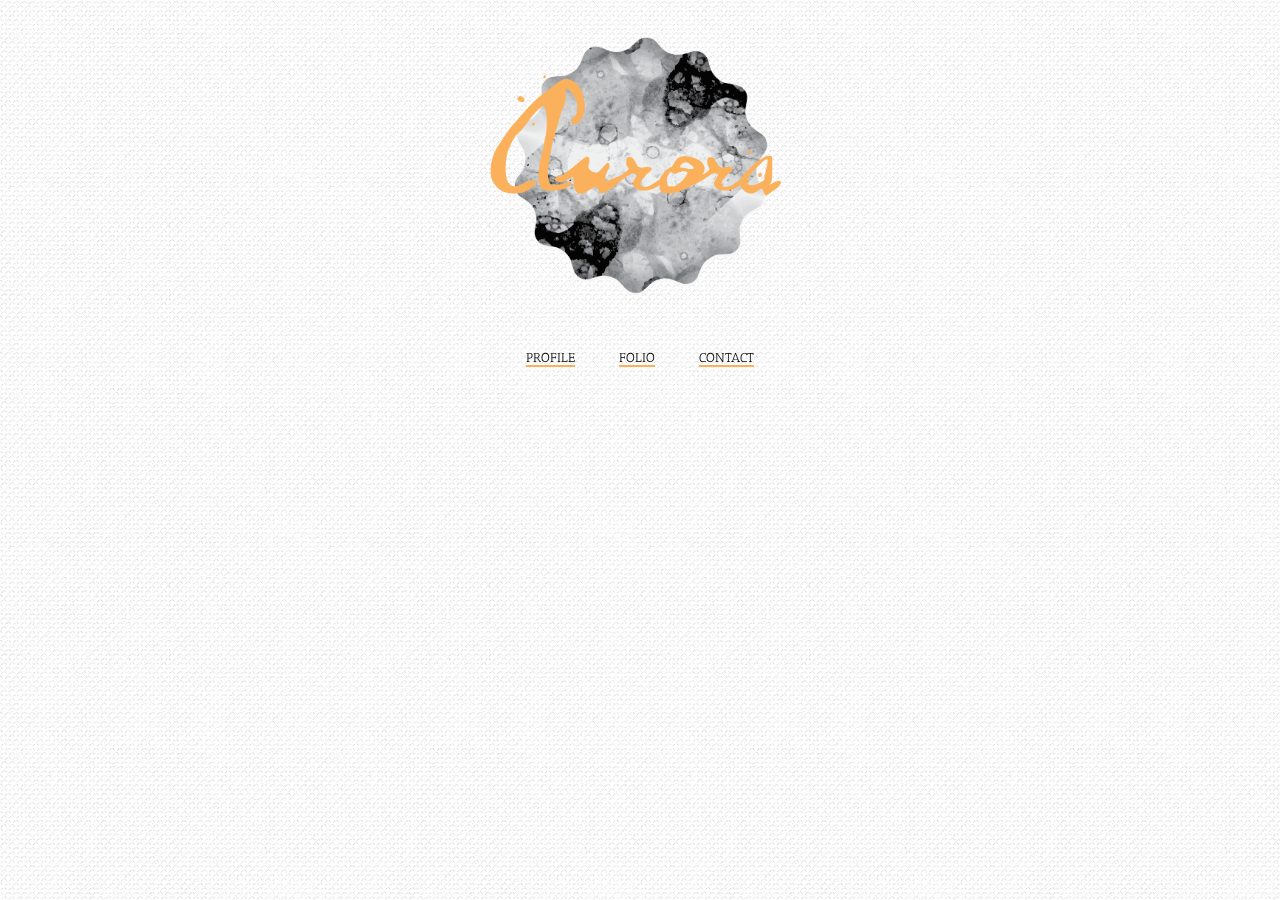
==== new design/Index.html @ e1e775be "link to stylesheet.css" ====
<html>
 <head>
     <meta charset="utf-8">
     <meta name="viewport" content="width=device-width, initial-scale=1.0">
    
     <link rel="shortcut icon" href="favicon.ico" type="image/x-icon">
     <link rel="icon" href="favicon.ico" type="image/x-icon">
     <link href="css/bootstrap.min.css" rel="stylesheet"> 
     <link href="css/bootstrap-responsive.min.css" rel="stylesheet" media="screen">
     <link href='http://fonts.googleapis.com/css?family=Antic+Slab' rel='stylesheet' type='text/css'>
     <link href='http://fonts.googleapis.com/css?family=Nunito:400,300,700' rel='stylesheet' type='text/css'>
     <link type="text/css" rel="stylesheet" href="stylesheet.css"/> 
     <link href="webfonts/ss-social-circle.css" rel="stylesheet"/>
     <title>hybrid designer + developer</title>
</head>
    
    <body>			
	
 <!-- Nav bar --> 
  <div class="navigation-bar row-fluid">
        <div class="navigation"> 
            <div class="row-fluid">  
                <div class ="span12" id="logo"><a href="#one"> <img src="img/new_logo.png"></a></div>
            </div>
            
            <div class="row-fluid">  
                <ul class="navigation-list span12">
                  <li><a href="#two">profile</a></li>
                  <li id="folio"><a href="#three">folio</a></li>
                  <li><a href="#four">contact</a></li>
                </ul>
            </div>    
        </div>
        
        
    </div>


</body>
</html>
---- new design/stylesheet.css ----
html,body{
    margin:0 !important;
    margin-left: 0!important;
    padding:0 !important;
    max-width: 100%;
    text-align:left;
    background-image: url('img/skin_side_up.png');
    background-repeat: repeat;
} 

/*-------Navigation-------*/    
.navigation{
	position: fixed;
    width: 100%;
	z-index: 10;
    margin-left:0 !important;
    text-align:center;
}

.navigation-list{
    margin-top: 30px;    
}
.navigation ul{
    margin-left: 0;
    text-align: center;
}

.navigation li{
    display:inline;
	list-style-type: none;
	margin-right: 20px;
	margin-left: 20px;
    border-bottom: 2px solid #FBB15B;
}

.navigation a{
	font-family: 'Antic Slab', serif;;
	font-weight: 300;
	font-size: 13px;
	color:	black;
    text-transform: uppercase;
    font-stretch:expanded;
    text-decoration: none;
    padding-bottom: 2px;
}

.navigation a:hover{
	color:	#808080;
	text-decoration: none;
}

#logo img{
    width: 24%;
    margin-top: 10px;
}
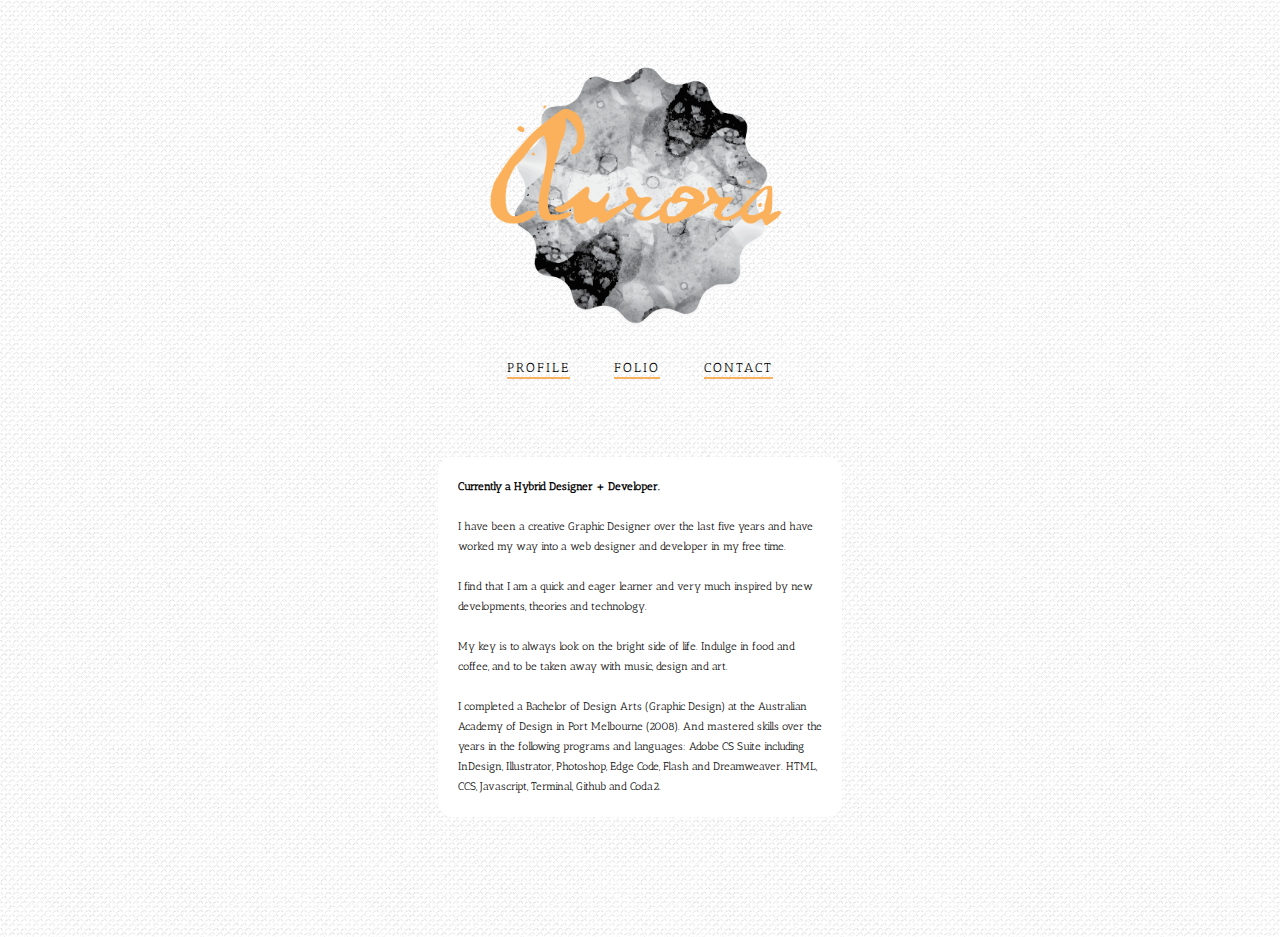
==== commit 1f98988d: "adding in profile section" ====
--- a/new design/Index.html
+++ b/new design/Index.html
@@ -8,19 +8,18 @@
      <link href="css/bootstrap.min.css" rel="stylesheet"> 
      <link href="css/bootstrap-responsive.min.css" rel="stylesheet" media="screen">
      <link href='http://fonts.googleapis.com/css?family=Antic+Slab' rel='stylesheet' type='text/css'>
-     <link href='http://fonts.googleapis.com/css?family=Nunito:400,300,700' rel='stylesheet' type='text/css'>
      <link type="text/css" rel="stylesheet" href="stylesheet.css"/> 
      <link href="webfonts/ss-social-circle.css" rel="stylesheet"/>
      <title>hybrid designer + developer</title>
 </head>
     
-    <body>			
-	
- <!-- Nav bar --> 
-  <div class="navigation-bar row-fluid">
-        <div class="navigation"> 
+<body>			
+<!-- Home/Navigation --> 
+    <div class="navigation-bar row-fluid" id="one">
+        <div class="navigation span12"> 
+            
             <div class="row-fluid">  
-                <div class ="span12" id="logo"><a href="#one"> <img src="img/new_logo.png"></a></div>
+                <div id="logo"><a href="#one"> <img src="img/new_logo.png"></a></div>
             </div>
             
             <div class="row-fluid">  
@@ -29,11 +28,21 @@
                   <li id="folio"><a href="#three">folio</a></li>
                   <li><a href="#four">contact</a></li>
                 </ul>
-            </div>    
+            </div> 
+            
+        </div>        
+    </div>
+        
+<!-- Profile --> 
+    <div class="profile row-fluid" id="two">
+        <div class="content span4 offset4">
+           <strong> Currently a Hybrid Designer + Developer.</strong> <br><br> I have been a creative Graphic Designer over the last five years and have worked my way into a web designer and developer in my free time. <br><br> I find that I am a quick and eager learner and very much inspired by new developments, theories and technology.<br><br>My key is to always look on the bright side of life. Indulge in food and coffee, and to be taken away with music, design and art. <br><br> I completed a Bachelor of Design Arts (Graphic Design) at the Australian Academy of Design in Port Melbourne (2008). And mastered skills over the years in the following programs and languages: Adobe CS Suite including InDesign, Illustrator, Photoshop, Edge Code, Flash and Dreamweaver. HTML, CCS, Javascript, Terminal, Github and Coda2.
         </div>
-        
-        
-    </div>
+    </div>    
+      
+<!-- Folio --> 
+    <div class="profile row-fluid" id="two">
+    </div>        
 
 
 </body>
--- a/new design/stylesheet.css
+++ b/new design/stylesheet.css
@@ -9,48 +9,74 @@
     background-repeat: repeat;
 } 
 
-/*-------Navigation-------*/    
+/*-------Home/Navigation-------*/    
 .navigation{
-	position: fixed;
     width: 100%;
-	z-index: 10;
+    margin-top: 30px;    
     margin-left:0 !important;
     text-align:center;
 }
 
 .navigation-list{
-    margin-top: 30px;    
+    margin-top: 10px;    
 }
-.navigation ul{
+
+.navigation-list ul{
     margin-left: 0;
     text-align: center;
 }
 
-.navigation li{
+.navigation-list li{
     display:inline;
 	list-style-type: none;
 	margin-right: 20px;
 	margin-left: 20px;
-    border-bottom: 2px solid #FBB15B;
 }
 
-.navigation a{
-	font-family: 'Antic Slab', serif;;
-	font-weight: 300;
+.navigation-list a{
+	font-family: 'Antic Slab', serif;
 	font-size: 13px;
 	color:	black;
     text-transform: uppercase;
-    font-stretch:expanded;
+    letter-spacing: 2px;
     text-decoration: none;
     padding-bottom: 2px;
+    border-bottom: 2px solid #FBB15B;
+    text-align: center;
+    -webkit-transition: all .7s ease;
+    -moz-transition: all .7s ease;
+    -o-transition: all .7s ease;
+    -ms-transition: all .7s ease;
+    transition: all .7s ease;
 }
 
-.navigation a:hover{
+.navigation-list a:hover{
 	color:	#808080;
 	text-decoration: none;
+    border-bottom: 2px solid black;
 }
 
 #logo img{
     width: 24%;
     margin-top: 10px;
-}+}
+
+
+
+/*-------Profile-------*/  
+
+.profile{
+    margin-top: 60px;
+    margin-bottom: 60px;
+}
+
+.content{
+    background-color: white;
+    font-family: 'Antic Slab', serif;
+    font-size: 11px;
+	color:	black;
+    padding: 20px;
+    -webkit-border-radius: 15px;
+    -moz-border-radius: 15px;
+    border-radius: 15px;
+}
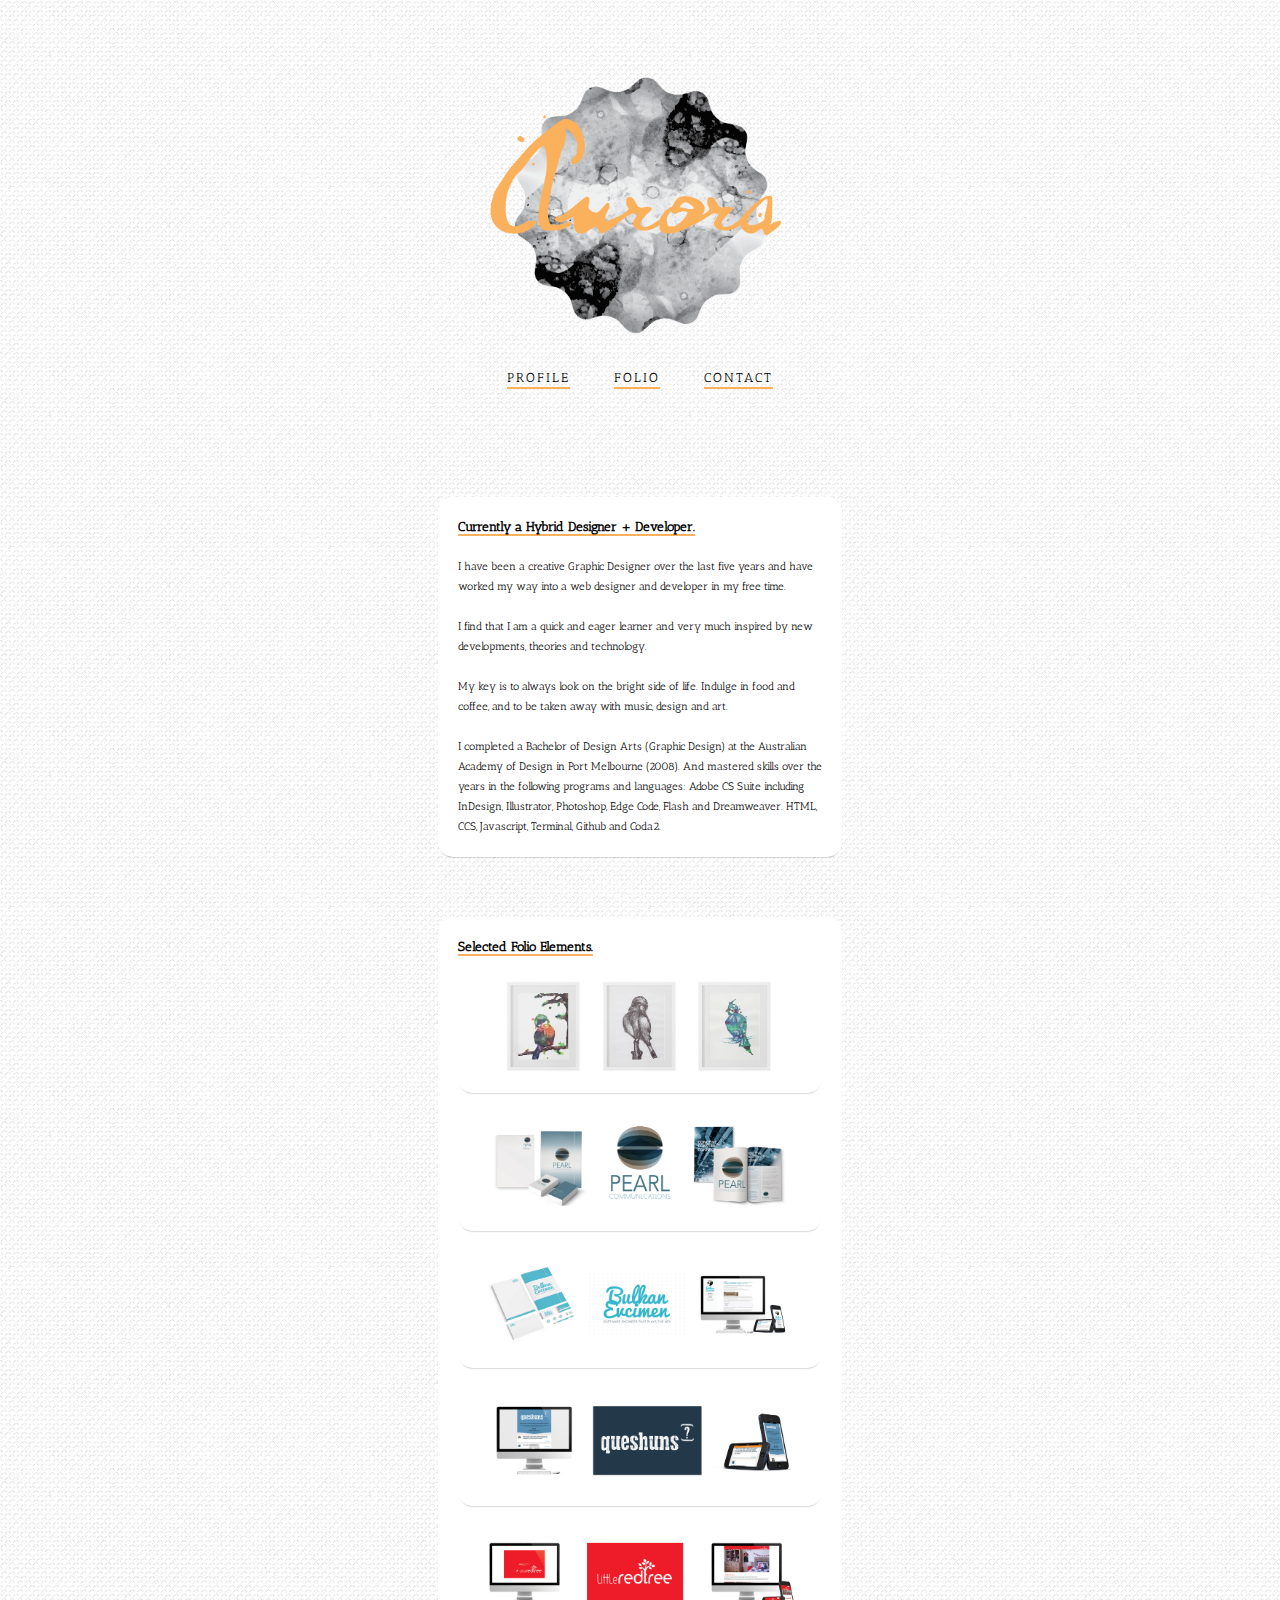
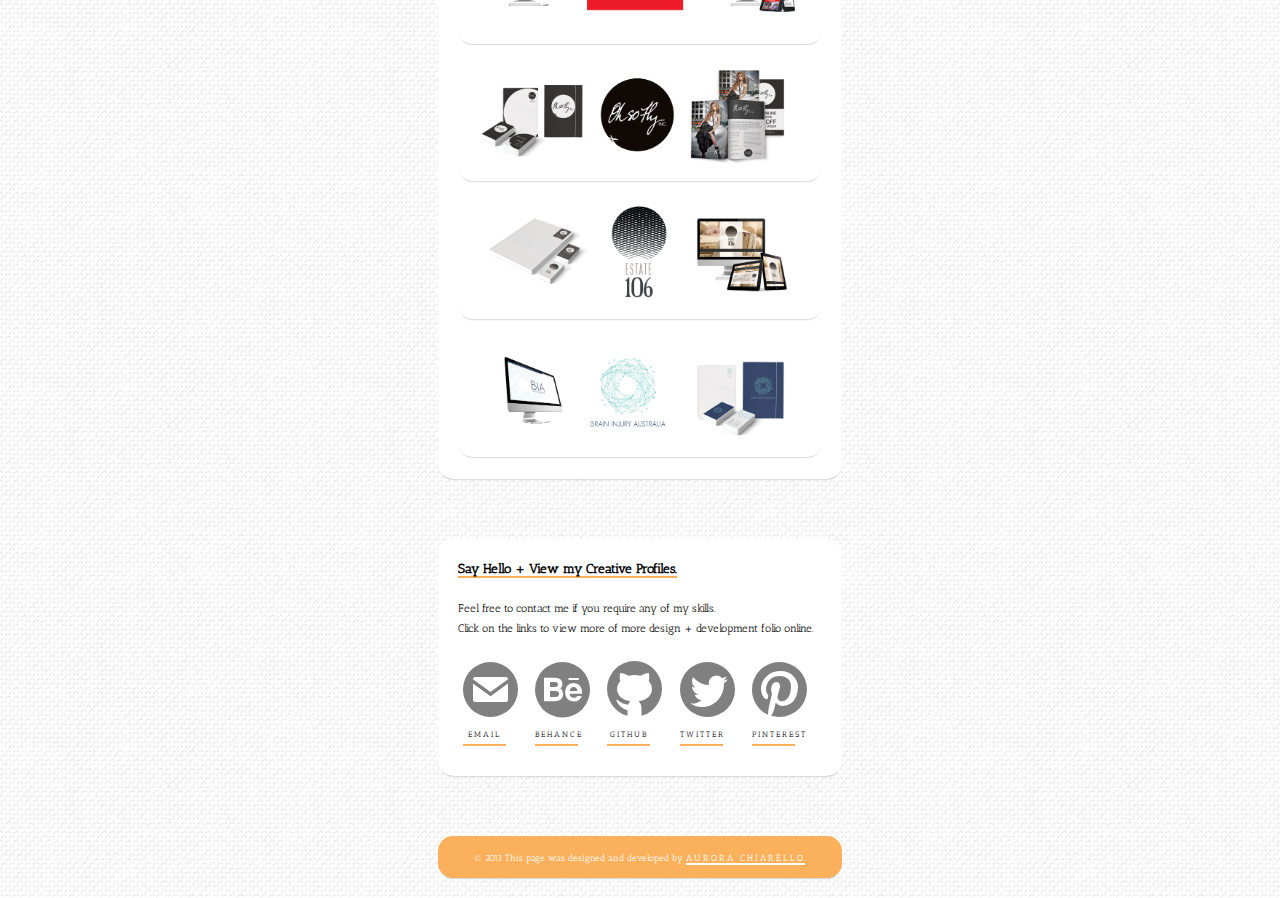
==== commit 4bea4fab: "added pages to website" ====
--- a/new design/Index.html
+++ b/new design/Index.html
@@ -32,18 +32,217 @@
             
         </div>        
     </div>
-        
+      
+    <div class="scroll row-fluid">
+        <div class="span1 offset8">
+            <a class="scrollup" href="#">Scroll</a>
+        </div>    
+    </div> 
+    
+    
 <!-- Profile --> 
     <div class="profile row-fluid" id="two">
         <div class="content span4 offset4">
-           <strong> Currently a Hybrid Designer + Developer.</strong> <br><br> I have been a creative Graphic Designer over the last five years and have worked my way into a web designer and developer in my free time. <br><br> I find that I am a quick and eager learner and very much inspired by new developments, theories and technology.<br><br>My key is to always look on the bright side of life. Indulge in food and coffee, and to be taken away with music, design and art. <br><br> I completed a Bachelor of Design Arts (Graphic Design) at the Australian Academy of Design in Port Melbourne (2008). And mastered skills over the years in the following programs and languages: Adobe CS Suite including InDesign, Illustrator, Photoshop, Edge Code, Flash and Dreamweaver. HTML, CCS, Javascript, Terminal, Github and Coda2.
+           <span id="underline"><strong> Currently a Hybrid Designer + Developer.</strong></span> <br><br> I have been a creative Graphic Designer over the last five years and have worked my way into a web designer and developer in my free time. <br><br> I find that I am a quick and eager learner and very much inspired by new developments, theories and technology.<br><br>My key is to always look on the bright side of life. Indulge in food and coffee, and to be taken away with music, design and art. <br><br> I completed a Bachelor of Design Arts (Graphic Design) at the Australian Academy of Design in Port Melbourne (2008). And mastered skills over the years in the following programs and languages: Adobe CS Suite including InDesign, Illustrator, Photoshop, Edge Code, Flash and Dreamweaver. HTML, CCS, Javascript, Terminal, Github and Coda2.
         </div>
     </div>    
       
+    
 <!-- Folio --> 
-    <div class="profile row-fluid" id="two">
-    </div>        
-
+    <div class="folio row-fluid" id="three">
+        <div class="image-list span4 offset4">
+            <span id="underline"><strong> Selected Folio Elements.</strong></span><br> 
+            <div class="image">
+                <img src="img/slide-01.jpg">
+            </div>
+            <div class="image">
+                <img src="img/slide-02.jpg">
+            </div>
+            <div class="image">
+                <img src="img/slide-03.jpg">
+            </div>
+            <div class="image">
+                <img src="img/slide-04.jpg">
+            </div>
+            <div class="image">
+                <img src="img/slide-05.jpg">
+            </div>
+            <div class="image">
+                <img src="img/slide-06.jpg">
+            </div>
+            <div class="image">
+                <img src="img/slide-07.jpg">
+            </div>
+            <div class="image">
+                <img src="img/slide-08.jpg">
+            </div>             
+        </div>
+    </div>   
+    
+    
+    
+<!-- Contact -->     
+    <div class="contact row-fluid" id="four">
+        <div class="contact-buttons span4 offset4">
+            <span id="underline"><strong>Say Hello + View my Creative Profiles.</strong></span><br><br>
+            Feel free to contact me if you require any of my skills. <br>
+            Click on the links to view more of more design + development folio online.
+            <ul>
+                <li class="span2">
+                    <a href="mailto:chiarello.aj@gmail.com"> <i class="ss-icon"> &#x2709;</i>
+                     <p>Email</p> </a>
+                </li>    
+        
+                <li class="span2">
+                    <a href="http://www.behance.net/aurorachiarello"> <i class="ss-icon"> &#xF661;</i>
+                     <p>Behance</p> </a>         
+                </li>    
+        
+                <li class="span2">
+                    <a href="https://github.com/aurorachiarello"> <i class="ss-icon"> &#xF671;</i>
+                     <p>GitHub</p> </a>         
+                </li>
+    
+                <li class="span2">
+                    <a href="https://twitter.com/ChiarelloAurora"> <i class="ss-icon">  &#xF611;</i>
+                     <p>Twitter</p> </a>          
+                </li>   
+                
+                <li class="span2">
+                    <a href="http://pinterest.com/aurora87/"> <i class="ss-icon"> &#xF650;</i>
+                     <p>Pinterest</p> </a>
+                </li>    
+            </ul>
+        </div>	
+    </div>    
+
+    
+    
+<!-- Footer -->     
+    <div class="footer row-fluid">
+        <div class="footer-content span4 offset4">
+            <p id="footer">© 2013 This page was designed and developed by <a href="http://www.aurorachiarello.com/"> aurora chiarello</a>.</p>
+        </div> 
+    </div>   
+    
+    
+    
+<!-- Javascript --> 
+    <script src="assets/js/jquery.js"></script> 
+    <script src="assets/js/bootstrap.min.js"></script>
+	<script>
+
+	$(document).ready(function() {
+
+	
+		function filterPath(string) {
+			return string
+			.replace(/^\//,'')
+			.replace(/(index|default).[a-zA-Z]{3,4}$/,'')
+			.replace(/\/$/,'');
+		}
+	
+		var locationPath = filterPath(location.pathname);
+
+		var scrollElem = $('html');
+		if($.browser.safari || $.browser.chrome) {
+			scrollElem = $("body");
+		} 	
+		
+		
+
+		// Any links with hash tags in them (can't do ^= because of fully qualified URL potential)
+		$('.navigation').find('a[href*=#]').each(function() {
+			// Ensure it's a same-page link
+			var thisPath = filterPath(this.pathname) || locationPath;
+			if (  locationPath == thisPath
+				&& (location.hostname == this.hostname || !this.hostname)
+				&& this.hash.replace(/#/,'') ) {
+	
+					// Ensure target exists
+					var $target = $(this.hash), target = this.hash;
+					if (target) {
+	
+						// Find location of target
+						var targetOffset = $target.offset().top;
+						$(this).on("click", function(event) {
+
+
+							// Prevent jump-down
+							event.preventDefault();
+	
+							// Animate to target
+							$(scrollElem).animate({scrollTop: targetOffset}, 500, function() {
+	
+	
+								// Set hash in URL after animation successful
+								location.hash = target;
+	
+							});
+						});
+					}
+			}
+	
+		});
+
+		// Use the first element that is "scrollable"  (cross-browser fix?)
+		function scrollableElement(els) {
+			for (var i = 0, argLength = arguments.length; i <argLength; i++) {
+				var el = arguments[i];
+			        scrollElement = $(el);
+				if (scrollElement.scrollTop()> 0) {
+					return el;
+				} else {
+					scrollElement.scrollTop(1);
+					var isScrollable = scrollElement.scrollTop()> 0;
+					scrollElement.scrollTop(0);
+					if (isScrollable) {
+						return el;
+					}
+				}
+			}
+			return [];
+		}
+	
+	});
+	</script>
+	
+    <script>
+    // scroll-to-top button show and hide
+jQuery(document).ready(function(){
+    jQuery(window).scroll(function(){
+        if (jQuery(this).scrollTop() > 100) {
+            jQuery('.scrollup').fadeIn();
+        } else {
+            jQuery('.scrollup').fadeOut();
+    }
+});
+    
+// scroll-to-top animate
+jQuery('.scrollup').click(function(){
+    jQuery("html, body").animate({ scrollTop: 0 }, 600);
+        return false;
+    });
+});
+   </script> 
+    
+    
+    
+	<script type="text/javascript">
+ 
+	  var _gaq = _gaq || [];
+	  _gaq.push(['_setAccount', 'UA-38777381-1']);
+	  _gaq.push(['_trackPageview']);
+	 
+	  (function() {
+	    var ga = document.createElement('script'); ga.type = 'text/javascript'; ga.async = true;
+	    ga.src = ('https:' == document.location.protocol ? 'https://ssl' : 'http://www') + '.google-analytics.com/ga.js';
+	    var s = document.getElementsByTagName('script')[0]; s.parentNode.insertBefore(ga, s);
+	  })();
+	 
+	</script>  
+    
+    
 
 </body>
 </html>    
--- a/new design/stylesheet.css
+++ b/new design/stylesheet.css
@@ -12,7 +12,7 @@
 /*-------Home/Navigation-------*/    
 .navigation{
     width: 100%;
-    margin-top: 30px;    
+    margin-top: 40px;    
     margin-left:0 !important;
     text-align:center;
 }
@@ -79,4 +79,175 @@
     -webkit-border-radius: 15px;
     -moz-border-radius: 15px;
     border-radius: 15px;
-}
+    -webkit-box-shadow: 0 2px 2px -2px #808080;
+    -moz-box-shadow: 0 2px 2px -2px #808080;
+    box-shadow: 0 2px 2px -2px #808080;
+}
+
+#underline{
+    font-size: 13px;
+    border-bottom: 2px solid #FBB15B;
+}
+
+
+
+/*-------Folio-------*/  
+
+.image-list{
+    font-family: 'Antic Slab', serif;
+	color:	black;
+    padding: 20px;
+    -webkit-border-radius: 15px;
+    -moz-border-radius: 15px;
+    border-radius: 15px;
+    -webkit-box-shadow: 0 2px 2px -2px #808080;
+    -moz-box-shadow: 0 2px 2px -2px #808080;
+    box-shadow: 0 2px 2px -2px #808080;
+    background-color: white;
+}
+
+.image img{
+    -webkit-border-radius: 15px;
+    -moz-border-radius: 15px;
+    border-radius: 15px;
+    -webkit-box-shadow: 0 2px 2px -2px #808080;
+    -moz-box-shadow: 0 2px 2px -2px #808080;
+    box-shadow: 0 2px 2px -2px #808080; 
+    margin-top:2px;
+    margin-bottom: 2px;
+}
+
+
+
+/*-------Folio-------*/  
+
+.contact{
+    margin-top: 60px;
+    margin-bottom: 60px;
+}
+
+.contact-buttons{
+    font-family: 'Antic Slab', serif;
+    font-size: 11px;
+	color:	black;
+    display: inline;
+    background-color: white;
+    padding: 20px;
+    -webkit-border-radius: 15px;
+    -moz-border-radius: 15px;
+    border-radius: 15px;
+    -webkit-box-shadow: 0 2px 2px -2px #808080;
+    -moz-box-shadow: 0 2px 2px -2px #808080;
+    box-shadow: 0 2px 2px -2px #808080;
+    text-align:left;
+}	
+
+.contact-buttons ul{
+	text-align: center;
+	list-style-type: none;
+    margin-left: 0 !important;
+    margin-bottom: 0px !important;
+    padding-top: 20px;
+}
+
+.contact-buttons ul li{
+    display: inline;
+    padding-left: 5px;
+    padding-right: 5px;
+    padding-top: 10px;
+    text-align:center;
+    margin-right: 10px;
+}
+
+.contact-buttons ul li a p{
+    border-bottom: 2px solid black;
+    font-family: 'Antic Slab', serif;
+    font-size: 8px;
+	color:	black;
+    text-transform: uppercase;
+    letter-spacing: 2px;
+    border-bottom: 2px solid #FBB15B;
+    -webkit-transition: all .7s ease;
+    -moz-transition: all .7s ease;
+    -o-transition: all .7s ease;
+    -ms-transition: all .7s ease;
+    transition: all .7s ease;
+}
+
+.contact-buttons ul li a p:hover{
+    border-bottom: 2px solid black;
+}
+
+.contact-buttons ul li a:hover{
+    text-decoration:none;
+}
+
+i.ss-icon{
+	color: #808080;
+	font-size: 55px;
+	text-align: center;
+    line-height: 55px;
+    -webkit-transition: all .7s ease;
+    -moz-transition: all .7s ease;
+    -o-transition: all .7s ease;
+    -ms-transition: all .7s ease;
+    transition: all .7s ease;
+}
+
+.ss-icon:hover{
+    text-decoration: none !important;
+    color: black;
+}
+
+
+
+/*-------Footer-------*/  
+
+.footer-content{
+    background-color: #FBB15B;
+    font-family: 'Antic Slab', serif;
+    font-size: 9px;
+	color:	white;
+    text-align:center;
+    -webkit-border-radius: 15px;
+    -moz-border-radius: 15px;
+    border-radius: 15px;
+    -webkit-box-shadow: 0 2px 2px -2px #808080;
+    -moz-box-shadow: 0 2px 2px -2px #808080;
+    box-shadow: 0 2px 2px -2px #808080;
+    margin-bottom: 20px;
+}
+
+#footer{
+    padding-top: 12px;
+}
+
+#footer a{
+	color:	white;
+    text-transform: uppercase;
+    letter-spacing: 2px;
+    border-bottom: 2px solid white;
+    -webkit-transition: all .7s ease;
+    -moz-transition: all .7s ease;
+    -o-transition: all .7s ease;
+    -ms-transition: all .7s ease;
+    transition: all .7s ease;    
+}
+
+#footer a:hover{
+    text-decoration: none;
+    color: black;
+    border-bottom: 2px solid black;    
+}    
+
+.scrollup {
+    background: url("img/scroll.png") no-repeat scroll 0 0 transparent;
+    bottom: 20px;
+    display: none;
+    height: 40px;
+    position: fixed;
+    right: 20px;
+    text-indent: -9999px;
+    width: 40px;
+    z-index: 100;
+}
--- a/new design/webfonts/ss-social-circle.css
+++ b/new design/webfonts/ss-social-circle.css
@@ -0,0 +1,53 @@
+@charset "UTF-8";
+
+/*
+* Symbolset
+* www.symbolset.com
+* Copyright © 2013 Oak Studios LLC
+*
+* Upload this file to your web server
+* and place this within your <head> tags.
+* <link href="webfonts/ss-social-circle.css" rel="stylesheet" />
+*/
+
+@font-face {
+  font-family: "SSSocialCircle";
+  src: url('ss-social-circle.eot');
+  src: url('ss-social-circle.eot?#iefix') format('embedded-opentype'),
+       url('ss-social-circle.woff') format('woff'),
+       url('ss-social-circle.ttf')  format('truetype'),
+       url('ss-social-circle.svg#SSSocialCircle') format('svg');
+  font-weight: normal;
+  font-style: normal;
+}
+
+/* This triggers a redraw in IE to Fix IE8's :before content rendering. */
+html:hover [class^="ss-"]{-ms-zoom: 1;}
+
+.ss-icon, .ss-icon.ss-social-circle,
+[class^="ss-"]:before, [class*=" ss-"]:before,
+[class^="ss-"].ss-social-circle:before, [class*=" ss-"].ss-social-circle:before,
+[class^="ss-"].right:after, [class*=" ss-"].right:after,
+[class^="ss-"].ss-social-circle.right:after, [class*=" ss-"].ss-social-circle.right:after {
+  font-family: "SSSocialCircle";
+  font-style: normal;
+  font-weight: normal;
+  text-decoration: none;
+  text-rendering: optimizeLegibility;
+  white-space: nowrap;
+  /*-webkit-font-feature-settings: "liga"; Currently broken in Chrome >= v22. Falls back to text-rendering. Safari is unaffected. */
+  -moz-font-feature-settings: "liga=1";
+  -moz-font-feature-settings: "liga";
+  -ms-font-feature-settings: "liga" 1;
+  -o-font-feature-settings: "liga";
+  font-feature-settings: "liga";
+  -webkit-font-smoothing: antialiased;
+}
+
+[class^="ss-"].right:before,
+[class*=" ss-"].right:before{display:none;content:'';}
+
+.ss-facebook:before,.ss-facebook.right:after{content:''}.ss-twitter:before,.ss-twitter.right:after{content:''}.ss-linkedin:before,.ss-linkedin.right:after{content:''}.ss-googleplus:before,.ss-googleplus.right:after{content:''}.ss-appdotnet:before,.ss-appdotnet.right:after{content:''}.ss-zerply:before,.ss-zerply.right:after{content:''}.ss-reddit:before,.ss-reddit.right:after{content:''}.ss-steam:before,.ss-steam.right:after{content:''}.ss-tumblr:before,.ss-tumblr.right:after{content:''}.ss-wordpress:before,.ss-wordpress.right:after{content:''}.ss-blogger:before,.ss-blogger.right:after{content:''}.ss-posterous:before,.ss-posterous.right:after{content:''}.ss-quora:before,.ss-quora.right:after{content:''}.ss-youtube:before,.ss-youtube.right:after{content:''}.ss-vimeo:before,.ss-vimeo.right:after{content:''}.ss-vine:before,.ss-vine.right:after{content:''}.ss-letterboxd:before,.ss-letterboxd.right:after{content:''}.ss-flickr:before,.ss-flickr.right:after{content:''}.ss-instagram:before,.ss-instagram.right:after{content:''}.ss-500px:before,.ss-500px.right:after{content:''}.ss-etsy:before,.ss-etsy.right:after{content:''}.ss-pinterest:before,.ss-pinterest.right:after{content:''}.ss-svpply:before,.ss-svpply.right:after{content:''}.ss-readmill:before,.ss-readmill.right:after{content:''}.ss-dropbox:before,.ss-dropbox.right:after{content:''}.ss-pinboard:before,.ss-pinboard.right:after{content:''}.ss-delicious:before,.ss-delicious.right:after{content:''}.ss-dribbble:before,.ss-dribbble.right:after{content:''}.ss-behance:before,.ss-behance.right:after{content:''}.ss-github:before,.ss-github.right:after{content:''}.ss-octocat:before,.ss-octocat.right:after{content:''}.ss-stackoverflow:before,.ss-stackoverflow.right:after{content:''}.ss-paypal:before,.ss-paypal.right:after{content:''}.ss-kickstarter:before,.ss-kickstarter.right:after{content:''}.ss-foursquare:before,.ss-foursquare.right:after{content:''}.ss-yelp:before,.ss-yelp.right:after{content:''}.ss-skype:before,.ss-skype.right:after{content:''}.ss-rdio:before,.ss-rdio.right:after{content:''}.ss-spotify:before,.ss-spotify.right:after{content:''}.ss-lastfm:before,.ss-lastfm.right:after{content:''}.ss-soundcloud:before,.ss-soundcloud.right:after{content:''}.ss-link:before,.ss-link.right:after{content:'🔗'}.ss-phone:before,.ss-phone.right:after{content:'📞'}.ss-mail:before,.ss-mail.right:after{content:'✉'}.ss-like:before,.ss-like.right:after{content:'👍'}.ss-rss:before,.ss-rss.right:after{content:''}.ss-share:before,.ss-share.right:after{content:''}.ss-apple:before,.ss-apple.right:after{content:''}.ss-microsoft:before,.ss-microsoft.right:after{content:''}.ss-windows:before,.ss-windows.right:after{content:''}.ss-android:before,.ss-android.right:after{content:''}.ss-blackberry:before,.ss-blackberry.right:after{content:''}
+
+/* Legacy */
+.ss-fivehundredpx:before,.ss-fivehundredpx.right:after{content:''}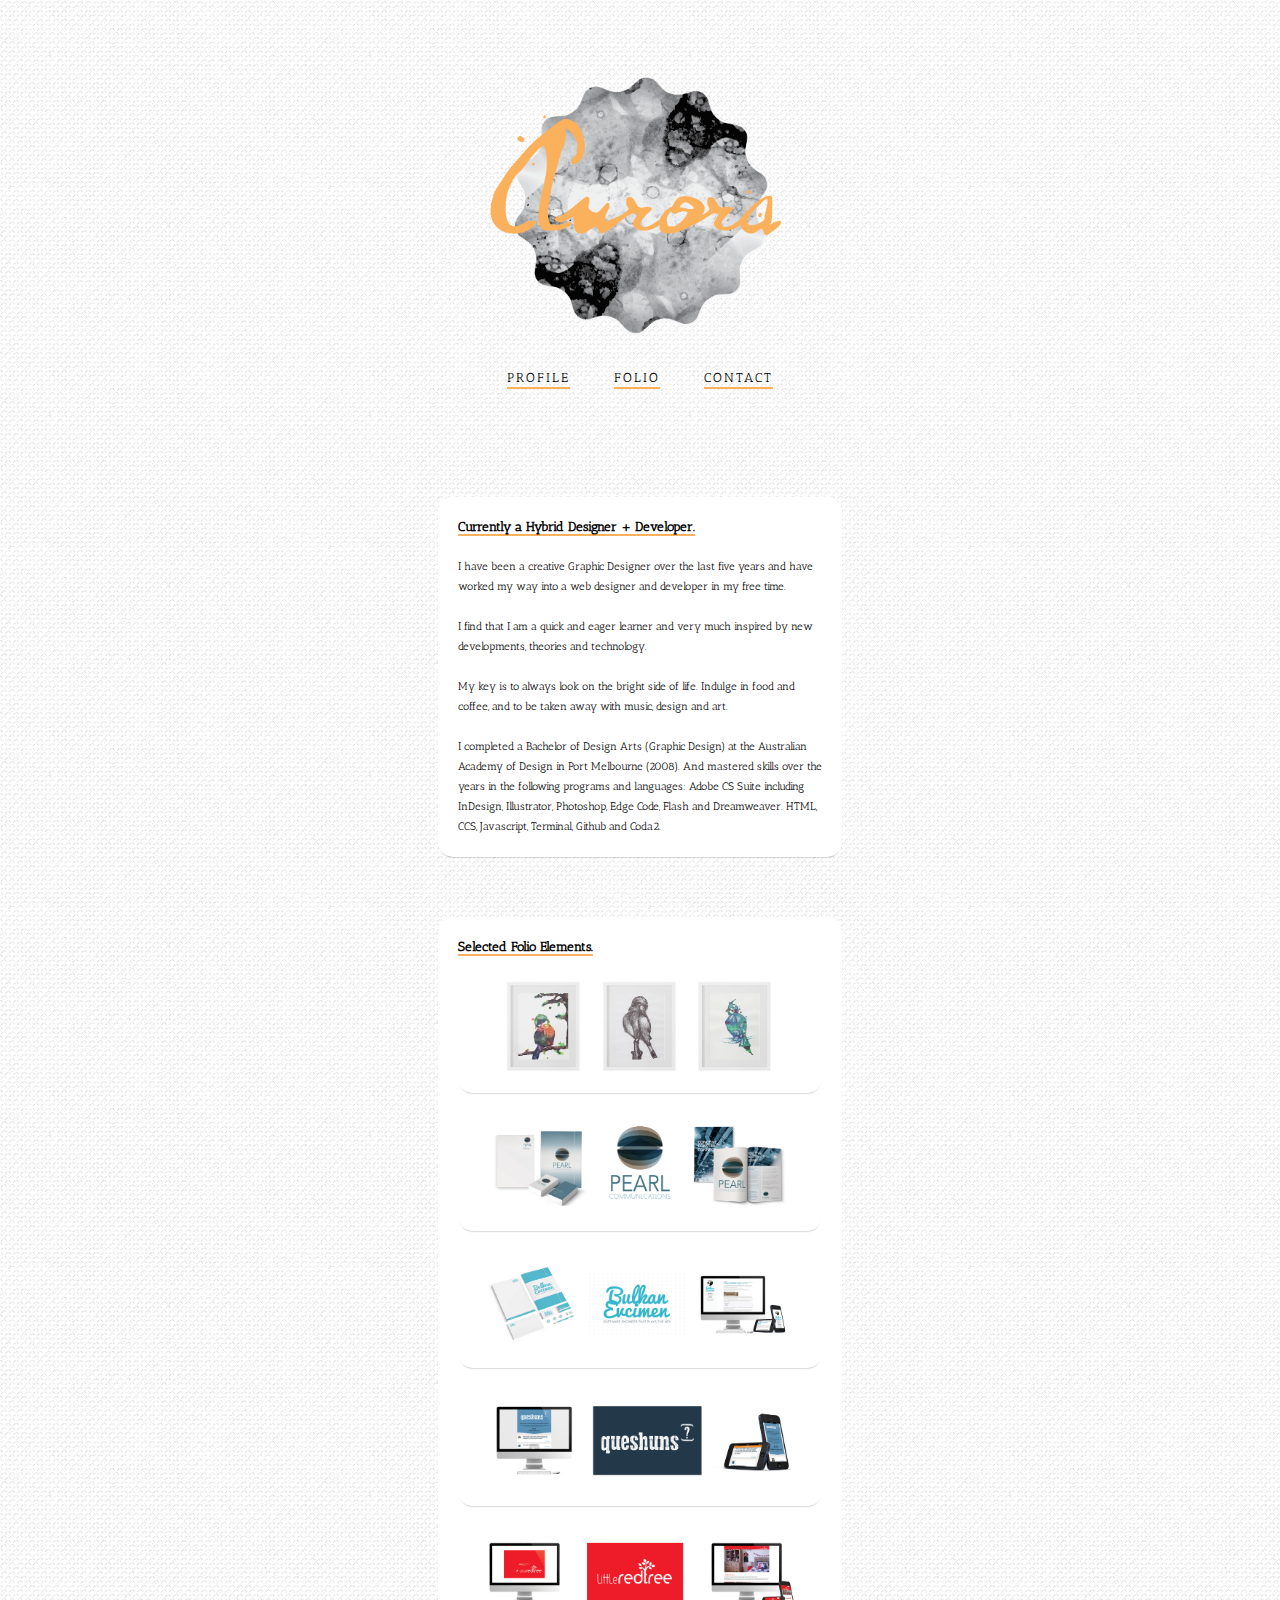
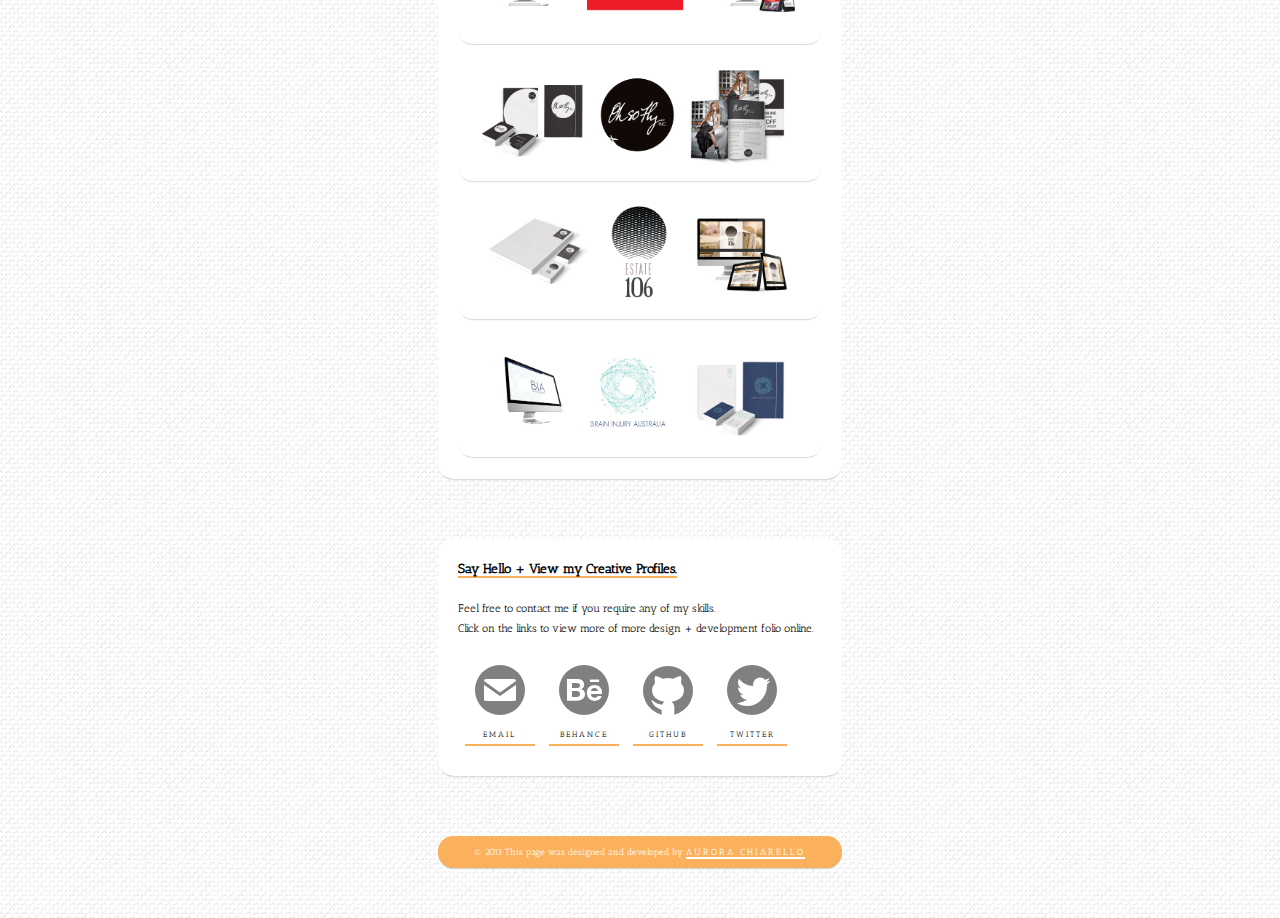
==== commit 07aa7605: "responsive adjustments" ====
--- a/new design/Index.html
+++ b/new design/Index.html
@@ -25,7 +25,7 @@
             <div class="row-fluid">  
                 <ul class="navigation-list span12">
                   <li><a href="#two">profile</a></li>
-                  <li id="folio"><a href="#three">folio</a></li>
+                  <li><a href="#three">folio</a></li>
                   <li><a href="#four">contact</a></li>
                 </ul>
             </div> 
@@ -33,11 +33,6 @@
         </div>        
     </div>
       
-    <div class="scroll row-fluid">
-        <div class="span1 offset8">
-            <a class="scrollup" href="#">Scroll</a>
-        </div>    
-    </div> 
     
     
 <!-- Profile --> 
@@ -88,30 +83,26 @@
             Feel free to contact me if you require any of my skills. <br>
             Click on the links to view more of more design + development folio online.
             <ul>
-                <li class="span2">
+                <li class="span3">
                     <a href="mailto:chiarello.aj@gmail.com"> <i class="ss-icon"> &#x2709;</i>
-                     <p>Email</p> </a>
+                     <p id="contact-text" class="hidden-tablet">Email</p> </a>
                 </li>    
         
-                <li class="span2">
+                <li class="span3">
                     <a href="http://www.behance.net/aurorachiarello"> <i class="ss-icon"> &#xF661;</i>
-                     <p>Behance</p> </a>         
+                     <p id="contact-text" class="hidden-tablet">Behance</p> </a>         
                 </li>    
         
-                <li class="span2">
+                <li class="span3">
                     <a href="https://github.com/aurorachiarello"> <i class="ss-icon"> &#xF671;</i>
-                     <p>GitHub</p> </a>         
+                     <p id="contact-text" class="hidden-tablet">GitHub</p> </a>         
                 </li>
     
-                <li class="span2">
+                <li class="span3">
                     <a href="https://twitter.com/ChiarelloAurora"> <i class="ss-icon">  &#xF611;</i>
-                     <p>Twitter</p> </a>          
+                     <p id="contact-text" class="hidden-tablet">Twitter</p> </a>          
                 </li>   
-                
-                <li class="span2">
-                    <a href="http://pinterest.com/aurora87/"> <i class="ss-icon"> &#xF650;</i>
-                     <p>Pinterest</p> </a>
-                </li>    
+                   
             </ul>
         </div>	
     </div>    
@@ -125,7 +116,14 @@
         </div> 
     </div>   
     
-    
+  
+    
+<!-- Scroll -->     
+  <div class="scroll row-fluid">
+        <div class="span1 offset8">
+            <a class="scrollup" href="#">Scroll</a>
+        </div>    
+    </div>     
     
 <!-- Javascript --> 
     <script src="assets/js/jquery.js"></script> 
--- a/new design/stylesheet.css
+++ b/new design/stylesheet.css
@@ -66,7 +66,7 @@
 /*-------Profile-------*/  
 
 .profile{
-    margin-top: 60px;
+    margin-top: 90px;
     margin-bottom: 60px;
 }
 
@@ -145,18 +145,18 @@
 .contact-buttons ul{
 	text-align: center;
 	list-style-type: none;
-    margin-left: 0 !important;
     margin-bottom: 0px !important;
     padding-top: 20px;
+    margin-left: 0 !important;
 }
 
 .contact-buttons ul li{
     display: inline;
-    padding-left: 5px;
-    padding-right: 5px;
     padding-top: 10px;
     text-align:center;
-    margin-right: 10px;
+    margin-left: 0 !important;
+    padding-left: 7px;
+    padding-right: 7px;
 }
 
 .contact-buttons ul li a p{
@@ -184,7 +184,7 @@
 
 i.ss-icon{
 	color: #808080;
-	font-size: 55px;
+	font-size: 50px;
 	text-align: center;
     line-height: 55px;
     -webkit-transition: all .7s ease;
@@ -207,6 +207,7 @@
     background-color: #FBB15B;
     font-family: 'Antic Slab', serif;
     font-size: 9px;
+    line-height: 12px;
 	color:	white;
     text-align:center;
     -webkit-border-radius: 15px;
@@ -216,10 +217,11 @@
     -moz-box-shadow: 0 2px 2px -2px #808080;
     box-shadow: 0 2px 2px -2px #808080;
     margin-bottom: 20px;
+    vertical-align: middle;
 }
 
 #footer{
-    padding-top: 12px;
+    padding-top: 10px;
 }
 
 #footer a{
@@ -240,14 +242,104 @@
     border-bottom: 2px solid black;    
 }    
 
+
+
+/*-------Scroll-------*/  
+
 .scrollup {
     background: url("img/scroll.png") no-repeat scroll 0 0 transparent;
     bottom: 20px;
     display: none;
-    height: 40px;
+    height: 70px;
     position: fixed;
     right: 20px;
     text-indent: -9999px;
     width: 40px;
     z-index: 100;
 }
+
+
+/*-------Responsive-------*/  
+
+/* Large desktop */
+@media (min-width: 1200px) { ... }
+ 
+/* Portrait tablet to landscape and desktop */
+@media (min-width: 768px) and (max-width: 979px) {     
+    html,body{
+        margin-left:25px !important;
+        margin-right:25px !important;
+    }  
+    
+    i.ss-icon{
+        color: #808080;
+        font-size: 25px;
+        text-align: center;
+        line-height: 55px;
+        -webkit-transition: all .7s ease;
+        -moz-transition: all .7s ease;
+        -o-transition: all .7s ease;
+        -ms-transition: all .7s ease;
+        transition: all .7s ease;
+    }
+
+}
+ 
+/* Landscape phone to portrait tablet */
+@media (max-width: 767px) { 
+    html,body{
+        margin-left:20px !important;
+        margin-right:20px !important;
+    }  
+
+    .scrollup {
+        height: 110px;
+    }
+    
+    .footer-content{
+        padding-top: 3px;
+        padding-bottom: 5px;
+    }
+
+   
+    #logo img{
+        width: 35%;
+        margin-top: 10px;
+    }
+
+    .navigation{
+        margin-top: 5px;
+    }
+    
+    .navigation-list{
+        margin-bottom: 10px;    
+    }
+    
+    .profile{
+        margin-top: 30px;
+    }
+}
+ 
+/* Landscape phones and down */
+@media (max-width: 480px) { 
+    html,body{
+        margin-left:10px !important;
+        margin-right:10px !important;
+    }
+   
+    #footer-content{
+        padding-bottom: 0px;
+        font-size: 7px !important;
+    }
+
+    #logo img{
+        width: 45%;
+        margin-top: 10px;
+    }
+
+    .navigation-list li{
+        display: block;
+        margin-top: 8px;
+        margin-bottom: 8px;
+    }
+}
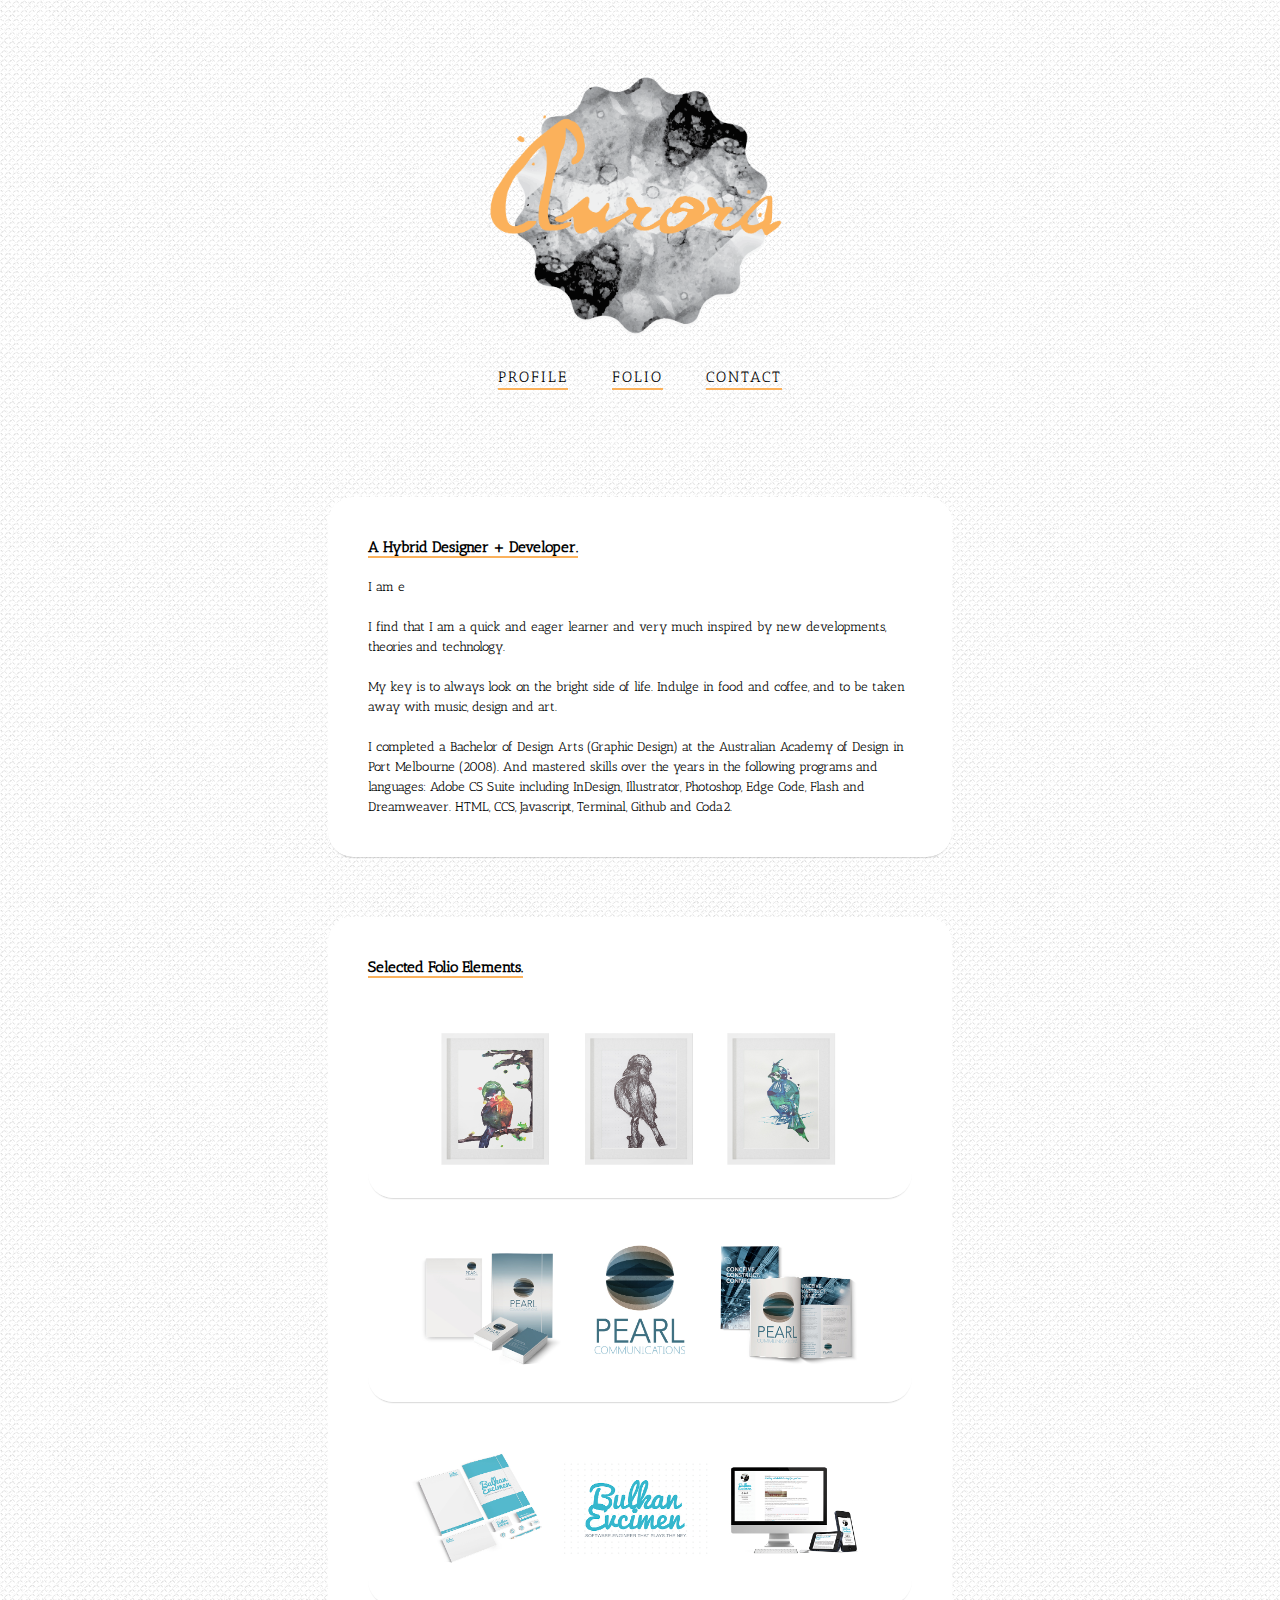
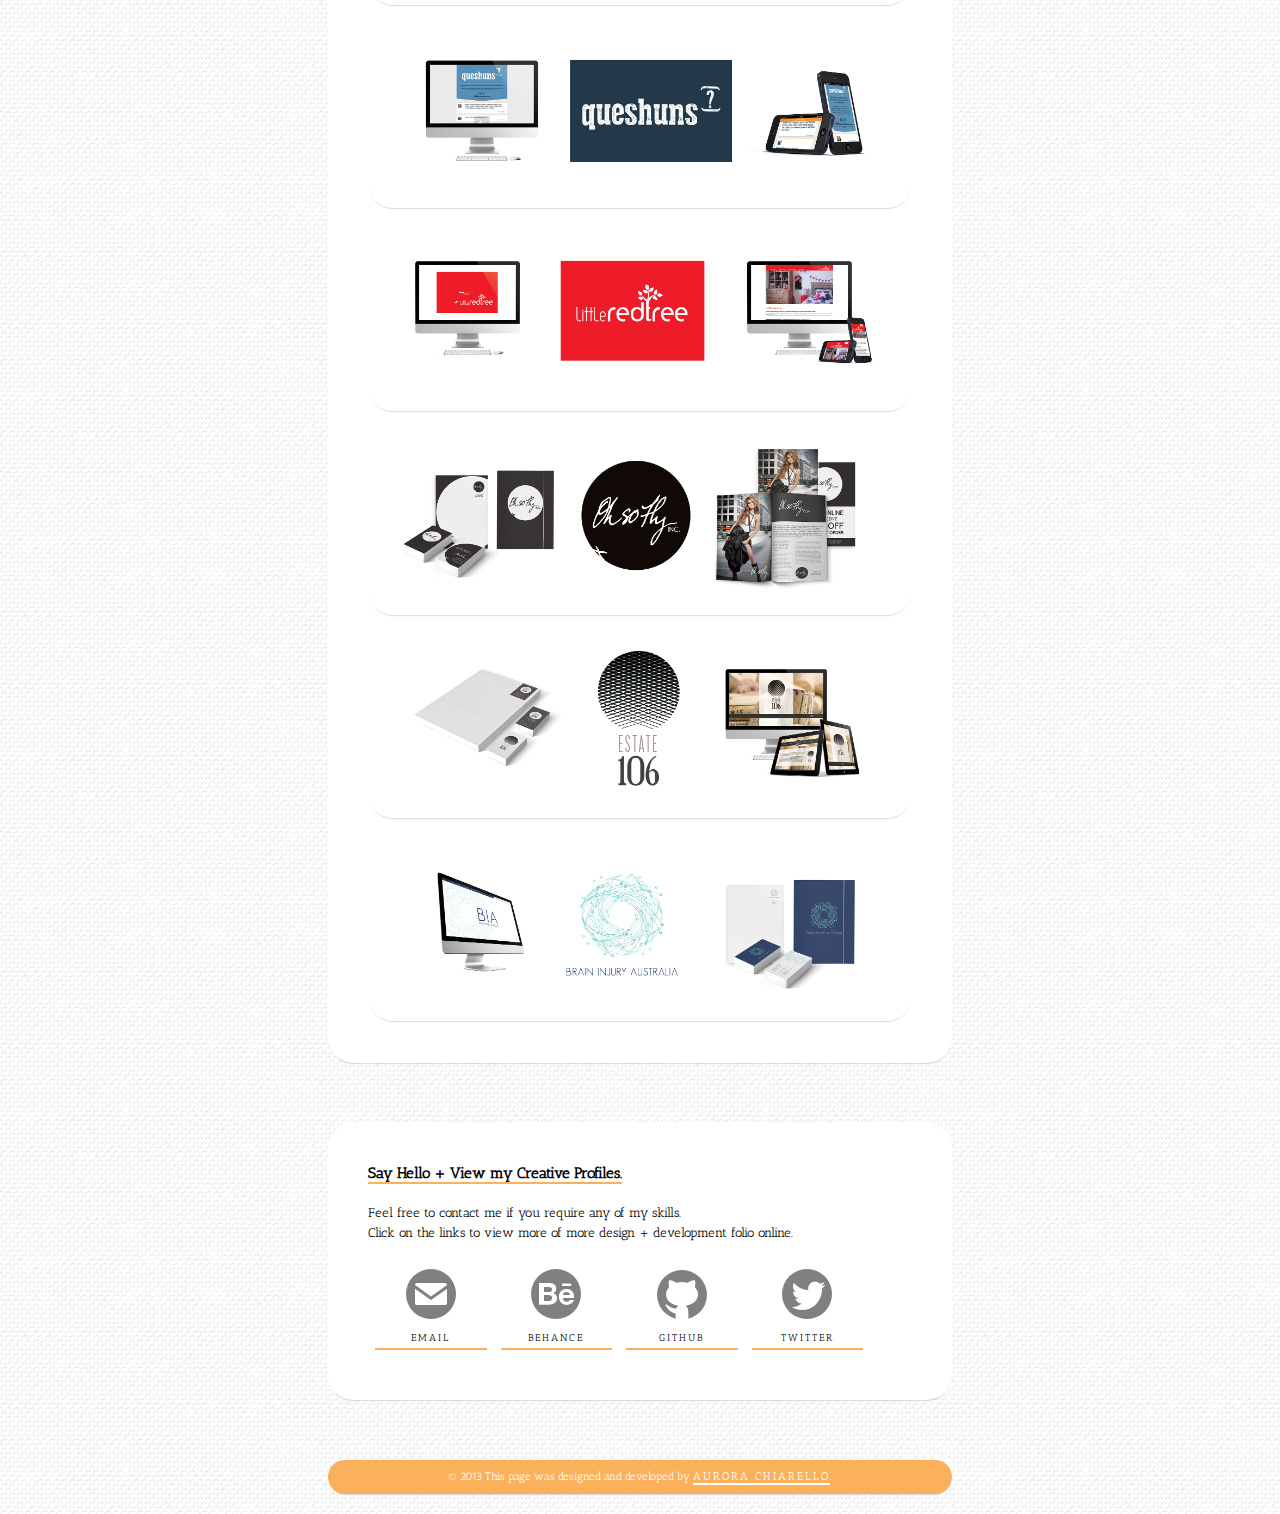
==== commit 4056dadf: "UI changes" ====
--- a/new design/Index.html
+++ b/new design/Index.html
@@ -37,16 +37,16 @@
     
 <!-- Profile --> 
     <div class="profile row-fluid" id="two">
-        <div class="content span4 offset4">
-           <span id="underline"><strong> Currently a Hybrid Designer + Developer.</strong></span> <br><br> I have been a creative Graphic Designer over the last five years and have worked my way into a web designer and developer in my free time. <br><br> I find that I am a quick and eager learner and very much inspired by new developments, theories and technology.<br><br>My key is to always look on the bright side of life. Indulge in food and coffee, and to be taken away with music, design and art. <br><br> I completed a Bachelor of Design Arts (Graphic Design) at the Australian Academy of Design in Port Melbourne (2008). And mastered skills over the years in the following programs and languages: Adobe CS Suite including InDesign, Illustrator, Photoshop, Edge Code, Flash and Dreamweaver. HTML, CCS, Javascript, Terminal, Github and Coda2.
+        <div class="content span6 offset3">
+           <span id="underline"><strong> A Hybrid Designer + Developer.</strong></span> <br><br> I am e <br><br> I find that I am a quick and eager learner and very much inspired by new developments, theories and technology.<br><br>My key is to always look on the bright side of life. Indulge in food and coffee, and to be taken away with music, design and art. <br><br> I completed a Bachelor of Design Arts (Graphic Design) at the Australian Academy of Design in Port Melbourne (2008). And mastered skills over the years in the following programs and languages: Adobe CS Suite including InDesign, Illustrator, Photoshop, Edge Code, Flash and Dreamweaver. HTML, CCS, Javascript, Terminal, Github and Coda2.
         </div>
     </div>    
       
     
 <!-- Folio --> 
     <div class="folio row-fluid" id="three">
-        <div class="image-list span4 offset4">
-            <span id="underline"><strong> Selected Folio Elements.</strong></span><br> 
+        <div class="image-list span6 offset3">
+            <span id="underline"><strong> Selected Folio Elements.</strong></span><br><br> 
             <div class="image">
                 <img src="img/slide-01.jpg">
             </div>
@@ -78,7 +78,7 @@
     
 <!-- Contact -->     
     <div class="contact row-fluid" id="four">
-        <div class="contact-buttons span4 offset4">
+        <div class="contact-buttons span6 offset3">
             <span id="underline"><strong>Say Hello + View my Creative Profiles.</strong></span><br><br>
             Feel free to contact me if you require any of my skills. <br>
             Click on the links to view more of more design + development folio online.
@@ -111,7 +111,7 @@
     
 <!-- Footer -->     
     <div class="footer row-fluid">
-        <div class="footer-content span4 offset4">
+        <div class="footer-content span6 offset3">
             <p id="footer">© 2013 This page was designed and developed by <a href="http://www.aurorachiarello.com/"> aurora chiarello</a>.</p>
         </div> 
     </div>   
@@ -119,10 +119,8 @@
   
     
 <!-- Scroll -->     
-  <div class="scroll row-fluid">
-        <div class="span1 offset8">
+    <div class="scroll row-fluid">
             <a class="scrollup" href="#">Scroll</a>
-        </div>    
     </div>     
     
 <!-- Javascript --> 
--- a/new design/stylesheet.css
+++ b/new design/stylesheet.css
@@ -35,7 +35,7 @@
 
 .navigation-list a{
 	font-family: 'Antic Slab', serif;
-	font-size: 13px;
+	font-size: 15px;
 	color:	black;
     text-transform: uppercase;
     letter-spacing: 2px;
@@ -73,19 +73,19 @@
 .content{
     background-color: white;
     font-family: 'Antic Slab', serif;
-    font-size: 11px;
-	color:	black;
-    padding: 20px;
-    -webkit-border-radius: 15px;
-    -moz-border-radius: 15px;
-    border-radius: 15px;
+    font-size: 13px;
+	color:	black;
+    padding: 40px;
+    -webkit-border-radius: 25px;
+    -moz-border-radius: 25px;
+    border-radius: 25px;
     -webkit-box-shadow: 0 2px 2px -2px #808080;
     -moz-box-shadow: 0 2px 2px -2px #808080;
     box-shadow: 0 2px 2px -2px #808080;
 }
 
 #underline{
-    font-size: 13px;
+    font-size: 15px;
     border-bottom: 2px solid #FBB15B;
 }
 
@@ -96,10 +96,10 @@
 .image-list{
     font-family: 'Antic Slab', serif;
 	color:	black;
-    padding: 20px;
-    -webkit-border-radius: 15px;
-    -moz-border-radius: 15px;
-    border-radius: 15px;
+    padding: 40px;
+    -webkit-border-radius: 25px;
+    -moz-border-radius: 25px;
+    border-radius: 25px;
     -webkit-box-shadow: 0 2px 2px -2px #808080;
     -moz-box-shadow: 0 2px 2px -2px #808080;
     box-shadow: 0 2px 2px -2px #808080;
@@ -107,9 +107,9 @@
 }
 
 .image img{
-    -webkit-border-radius: 15px;
-    -moz-border-radius: 15px;
-    border-radius: 15px;
+    -webkit-border-radius: 25px;
+    -moz-border-radius: 25px;
+    border-radius: 25px;
     -webkit-box-shadow: 0 2px 2px -2px #808080;
     -moz-box-shadow: 0 2px 2px -2px #808080;
     box-shadow: 0 2px 2px -2px #808080; 
@@ -128,14 +128,14 @@
 
 .contact-buttons{
     font-family: 'Antic Slab', serif;
-    font-size: 11px;
+    font-size: 13px;
 	color:	black;
     display: inline;
     background-color: white;
-    padding: 20px;
-    -webkit-border-radius: 15px;
-    -moz-border-radius: 15px;
-    border-radius: 15px;
+    padding: 40px;
+    -webkit-border-radius: 25px;
+    -moz-border-radius: 25px;
+    border-radius: 25px;
     -webkit-box-shadow: 0 2px 2px -2px #808080;
     -moz-box-shadow: 0 2px 2px -2px #808080;
     box-shadow: 0 2px 2px -2px #808080;
@@ -162,7 +162,7 @@
 .contact-buttons ul li a p{
     border-bottom: 2px solid black;
     font-family: 'Antic Slab', serif;
-    font-size: 8px;
+    font-size: 10px;
 	color:	black;
     text-transform: uppercase;
     letter-spacing: 2px;
@@ -206,13 +206,13 @@
 .footer-content{
     background-color: #FBB15B;
     font-family: 'Antic Slab', serif;
-    font-size: 9px;
-    line-height: 12px;
+    font-size: 11px;
+    line-height: 14px;
 	color:	white;
     text-align:center;
-    -webkit-border-radius: 15px;
-    -moz-border-radius: 15px;
-    border-radius: 15px;
+    -webkit-border-radius: 25px;
+    -moz-border-radius: 25px;
+    border-radius: 25px;
     -webkit-box-shadow: 0 2px 2px -2px #808080;
     -moz-box-shadow: 0 2px 2px -2px #808080;
     box-shadow: 0 2px 2px -2px #808080;
@@ -330,6 +330,7 @@
     #footer-content{
         padding-bottom: 0px;
         font-size: 7px !important;
+        line-height: 9px;
     }
 
     #logo img{
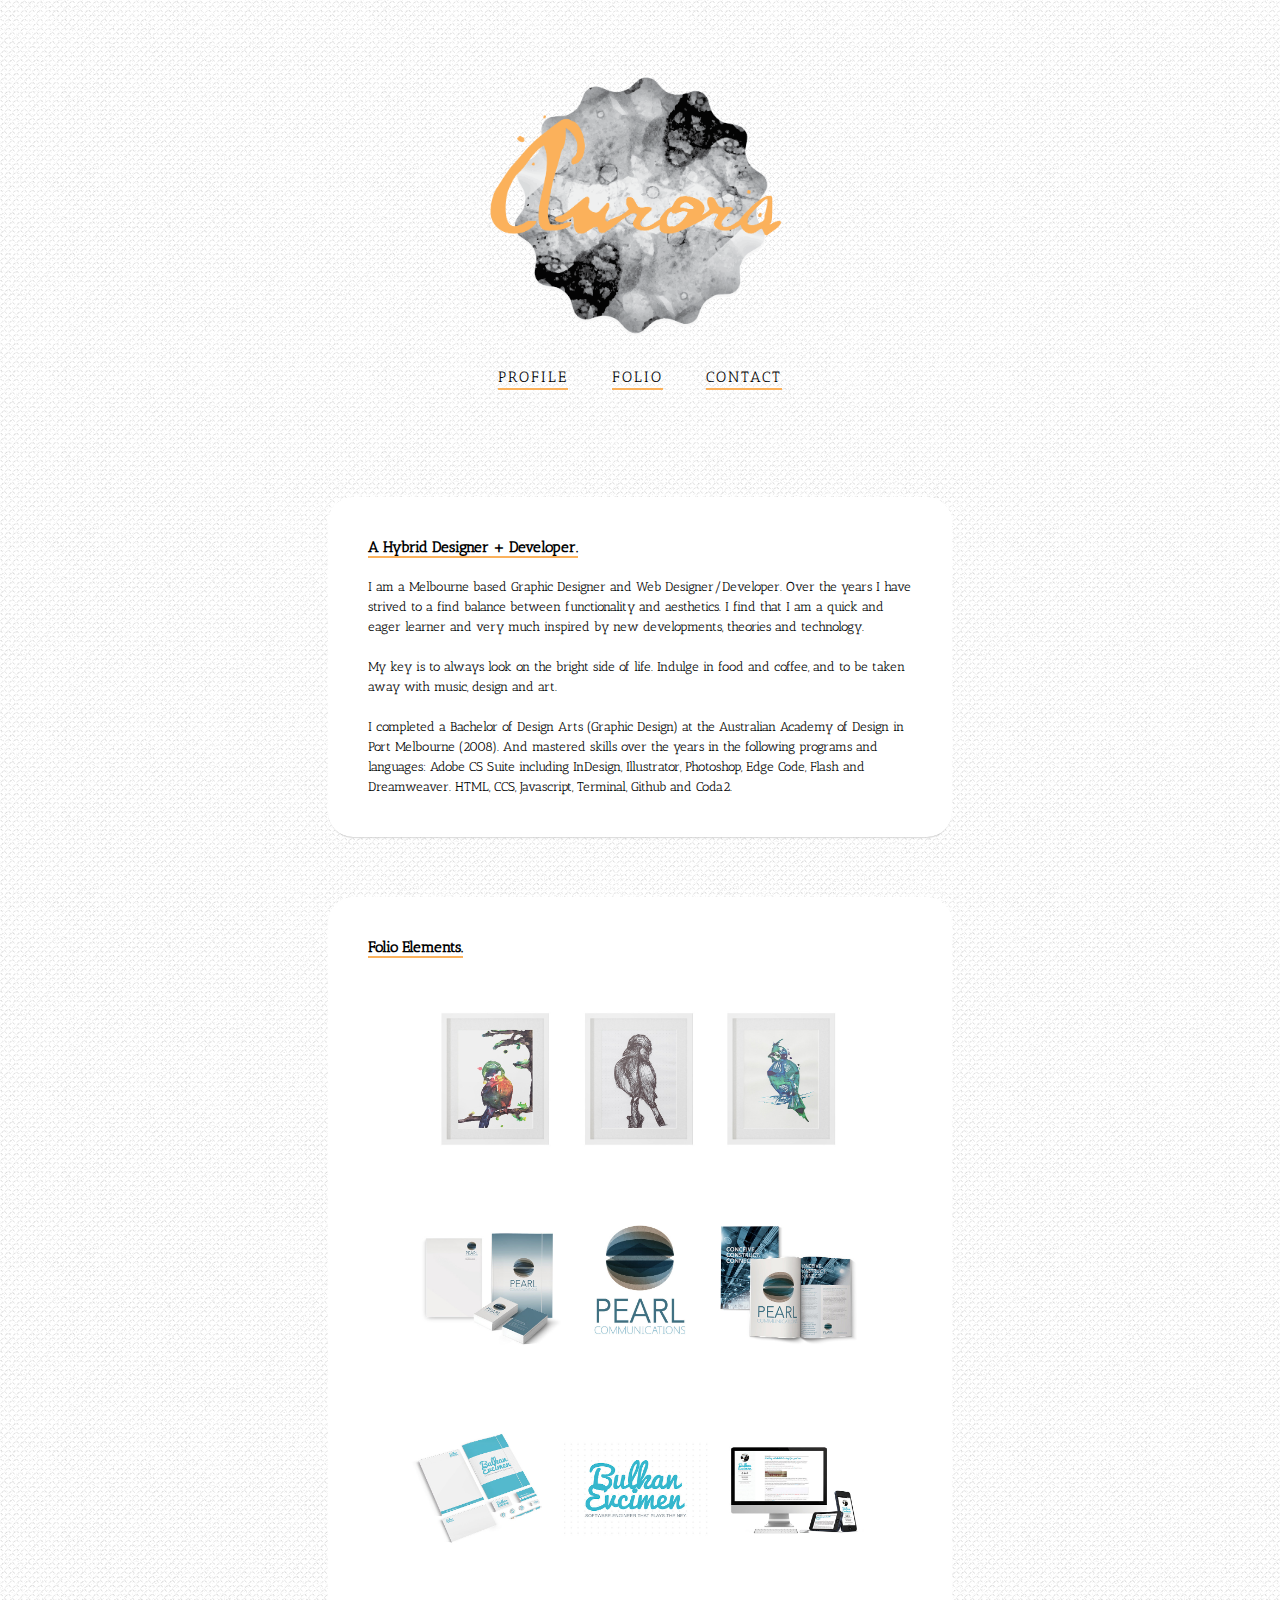
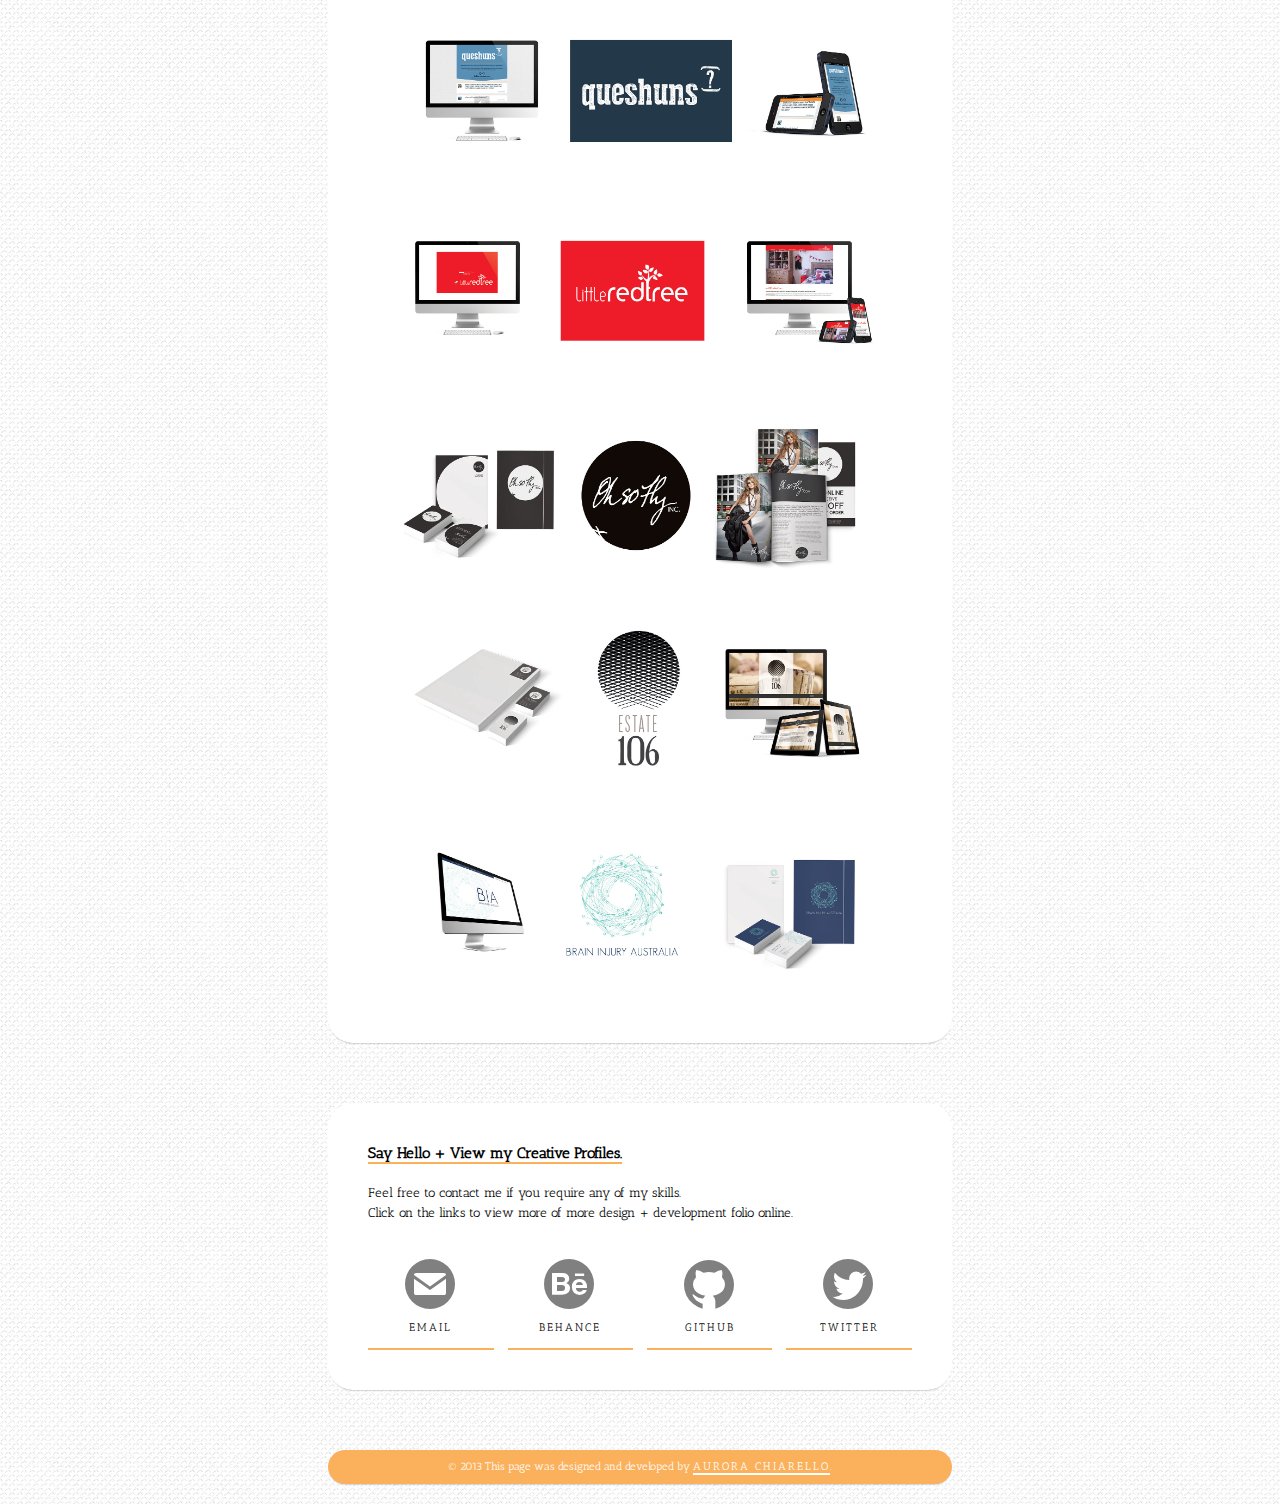
==== commit 232cc636: "Smaller file size imgs, Changes to design and text." ====
--- a/new design/Index.html
+++ b/new design/Index.html
@@ -38,7 +38,7 @@
 <!-- Profile --> 
     <div class="profile row-fluid" id="two">
         <div class="content span6 offset3">
-           <span id="underline"><strong> A Hybrid Designer + Developer.</strong></span> <br><br> I am e <br><br> I find that I am a quick and eager learner and very much inspired by new developments, theories and technology.<br><br>My key is to always look on the bright side of life. Indulge in food and coffee, and to be taken away with music, design and art. <br><br> I completed a Bachelor of Design Arts (Graphic Design) at the Australian Academy of Design in Port Melbourne (2008). And mastered skills over the years in the following programs and languages: Adobe CS Suite including InDesign, Illustrator, Photoshop, Edge Code, Flash and Dreamweaver. HTML, CCS, Javascript, Terminal, Github and Coda2.
+           <span id="underline"><strong> A Hybrid Designer + Developer.</strong></span> <br><br> I am a Melbourne based Graphic Designer and Web Designer/Developer. Over the years I have strived to a find balance between functionality and aesthetics. I find that I am a quick and eager learner and very much inspired by new developments, theories and technology.<br><br>My key is to always look on the bright side of life. Indulge in food and coffee, and to be taken away with music, design and art. <br><br> I completed a Bachelor of Design Arts (Graphic Design) at the Australian Academy of Design in Port Melbourne (2008). And mastered skills over the years in the following programs and languages: Adobe CS Suite including InDesign, Illustrator, Photoshop, Edge Code, Flash and Dreamweaver. HTML, CCS, Javascript, Terminal, Github and Coda2.
         </div>
     </div>    
       
@@ -46,30 +46,30 @@
 <!-- Folio --> 
     <div class="folio row-fluid" id="three">
         <div class="image-list span6 offset3">
-            <span id="underline"><strong> Selected Folio Elements.</strong></span><br><br> 
-            <div class="image">
-                <img src="img/slide-01.jpg">
-            </div>
-            <div class="image">
-                <img src="img/slide-02.jpg">
-            </div>
-            <div class="image">
-                <img src="img/slide-03.jpg">
-            </div>
-            <div class="image">
-                <img src="img/slide-04.jpg">
-            </div>
-            <div class="image">
-                <img src="img/slide-05.jpg">
-            </div>
-            <div class="image">
-                <img src="img/slide-06.jpg">
-            </div>
-            <div class="image">
-                <img src="img/slide-07.jpg">
-            </div>
-            <div class="image">
-                <img src="img/slide-08.jpg">
+            <span id="underline"><strong>Folio Elements.</strong></span><br><br> 
+            <div class="image">
+                <a href="http://www.behance.net/gallery/The-Birds/8872455"> <img src="img/slide-01.jpg"> </a>
+            </div>
+            <div class="image">
+                <a href="http://www.behance.net/gallery/Pearl-Communications-Concept/7625923"> <img src="img/slide-02.jpg"> </a>
+            </div>
+            <div class="image">
+                <a href="http://www.behance.net/gallery/Bulkan-Evcimen/7585373"> <img src="img/slide-03.jpg"> </a>
+            </div>
+            <div class="image">
+                <a href="http://www.behance.net/gallery/Queshunscom/10013101"> <img src="img/slide-04.jpg"> </a>
+            </div>
+            <div class="image">
+                <a href="http://www.behance.net/gallery/Littleredtreecomau/7605405"> <img src="img/slide-05.jpg"> </a>
+            </div>
+            <div class="image">
+                <a href="http://www.behance.net/gallery/Oh-so-Fly-Concept/7827729"> <img src="img/slide-06.jpg"> </a>
+            </div>
+            <div class="image">
+                <a href="http://www.behance.net/gallery/Estate-106-Concept/7605243"> <img src="img/slide-07.jpg"> </a>
+            </div>
+            <div class="image">
+                <a href="http://www.behance.net/gallery/Brain-Injury-Australia-Concept/7583587"> <img src="img/slide-08.jpg"> </a>
             </div>             
         </div>
     </div>   
--- a/new design/stylesheet.css
+++ b/new design/stylesheet.css
@@ -106,20 +106,31 @@
     background-color: white;
 }
 
-.image img{
-    -webkit-border-radius: 25px;
-    -moz-border-radius: 25px;
-    border-radius: 25px;
-    -webkit-box-shadow: 0 2px 2px -2px #808080;
-    -moz-box-shadow: 0 2px 2px -2px #808080;
-    box-shadow: 0 2px 2px -2px #808080; 
+.image img{ 
     margin-top:2px;
     margin-bottom: 2px;
-}
-
-
-
-/*-------Folio-------*/  
+    -webkit-transition: all .7s ease;
+    -moz-transition: all .7s ease;
+    -o-transition: all .7s ease;
+    -ms-transition: all .7s ease;
+    transition: all .7s ease;
+    -webkit-transform: translateZ(0);
+    -moz-transform: translateZ(0);
+    -o-transform: translateZ(0);
+    transform: translateZ(0);
+    -webkit-border-radius: 25px;
+    -moz-border-radius: 25px;
+    border-radius: 25px;
+}
+
+.image img:hover{
+    -webkit-transform: scale(1.1) translateZ(0);
+    -moz-transform: scale(1.1) translateZ(0);
+    -o-transform: scale(1.1) translateZ(0);
+    transform: scale(1.1) translateZ(0);
+}
+
+/*-------Contact-------*/  
 
 .contact{
     margin-top: 60px;
@@ -150,23 +161,17 @@
     margin-left: 0 !important;
 }
 
-.contact-buttons ul li{
-    display: inline;
-    padding-top: 10px;
-    text-align:center;
-    margin-left: 0 !important;
-    padding-left: 7px;
-    padding-right: 7px;
-}
-
-.contact-buttons ul li a p{
-    border-bottom: 2px solid black;
-    font-family: 'Antic Slab', serif;
-    font-size: 10px;
-	color:	black;
+.contact-buttons li{
+    border-bottom: 2px solid #FBB15B;
+    padding-top: 20px;
+}
+
+.contact-buttons a{
+    font-family: 'Antic Slab', serif;
+    font-size: 11px;
+	color: black;
     text-transform: uppercase;
     letter-spacing: 2px;
-    border-bottom: 2px solid #FBB15B;
     -webkit-transition: all .7s ease;
     -moz-transition: all .7s ease;
     -o-transition: all .7s ease;
@@ -174,12 +179,9 @@
     transition: all .7s ease;
 }
 
-.contact-buttons ul li a p:hover{
-    border-bottom: 2px solid black;
-}
-
-.contact-buttons ul li a:hover{
-    text-decoration:none;
+.contact-buttons a:hover{
+    text-decoration: none;
+    color: #808080;
 }
 
 i.ss-icon{
@@ -192,6 +194,7 @@
     -o-transition: all .7s ease;
     -ms-transition: all .7s ease;
     transition: all .7s ease;
+    padding-bottom: 5px;
 }
 
 .ss-icon:hover{
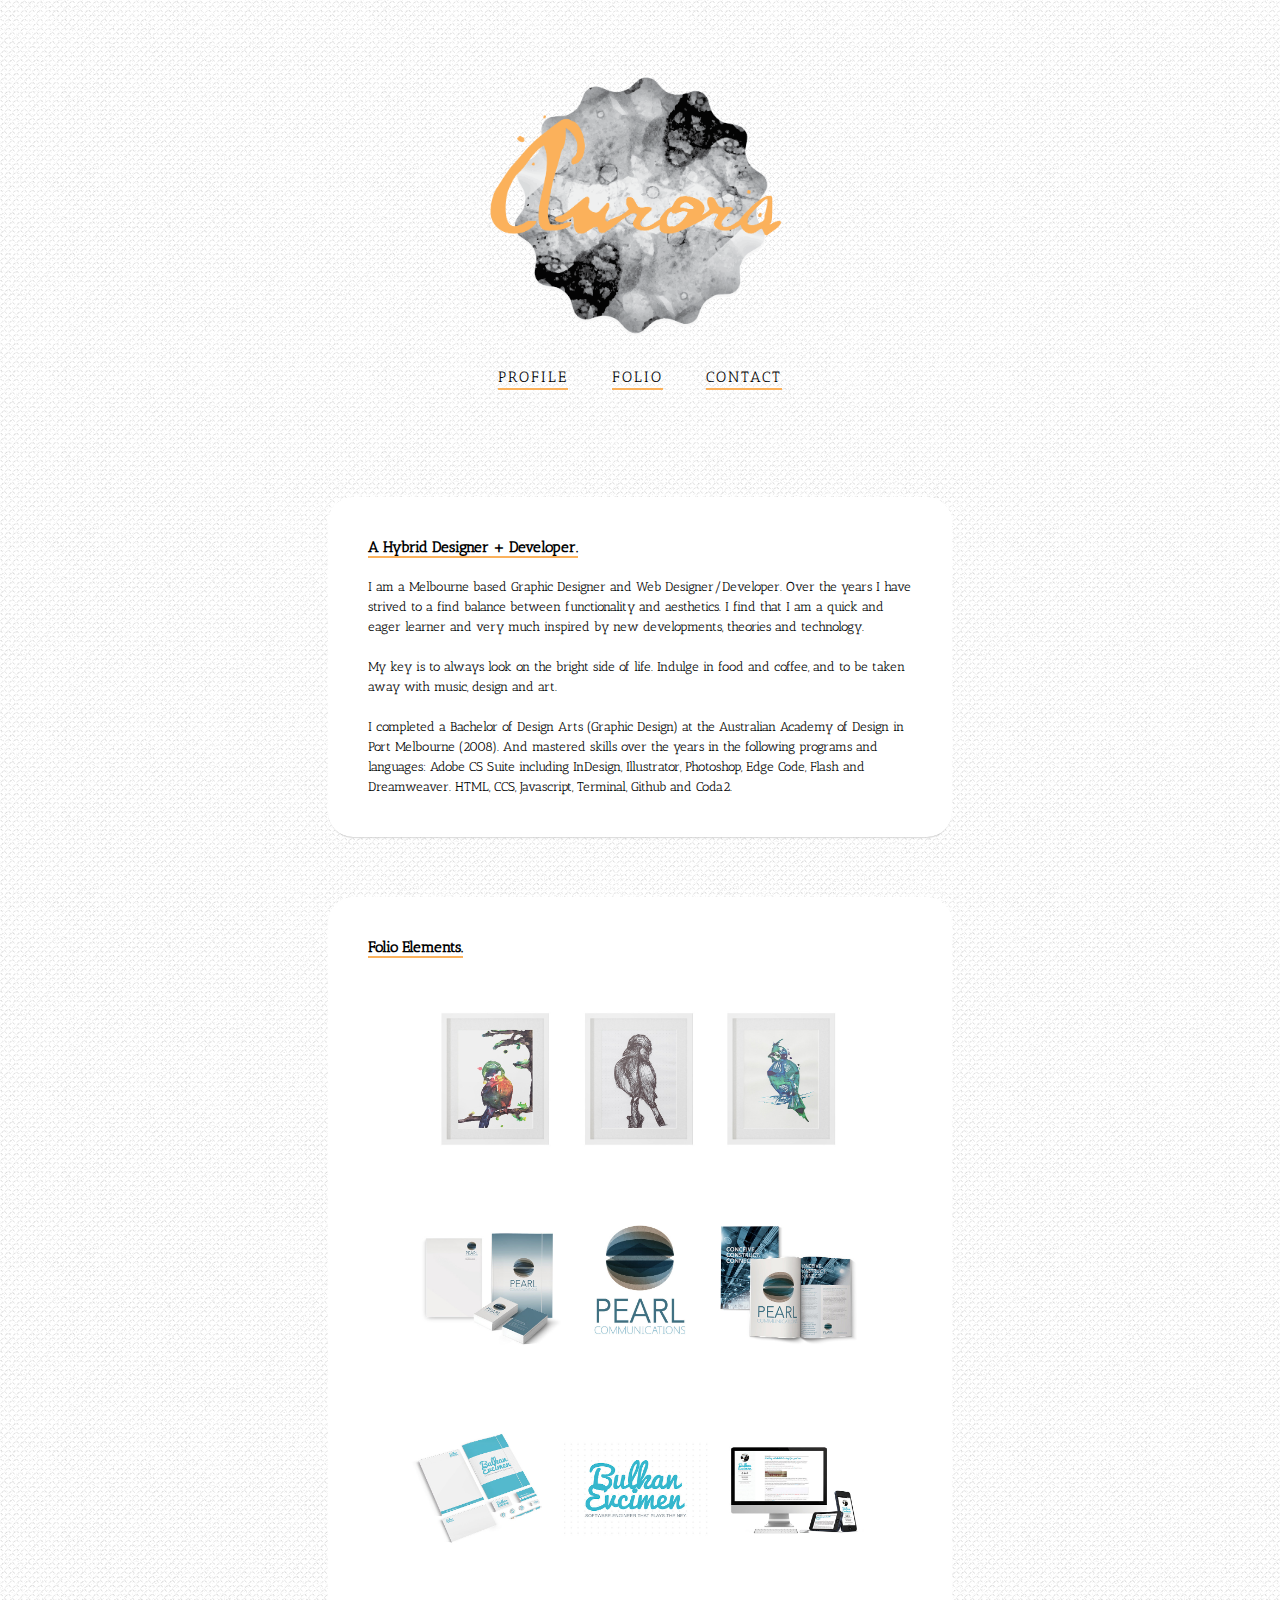
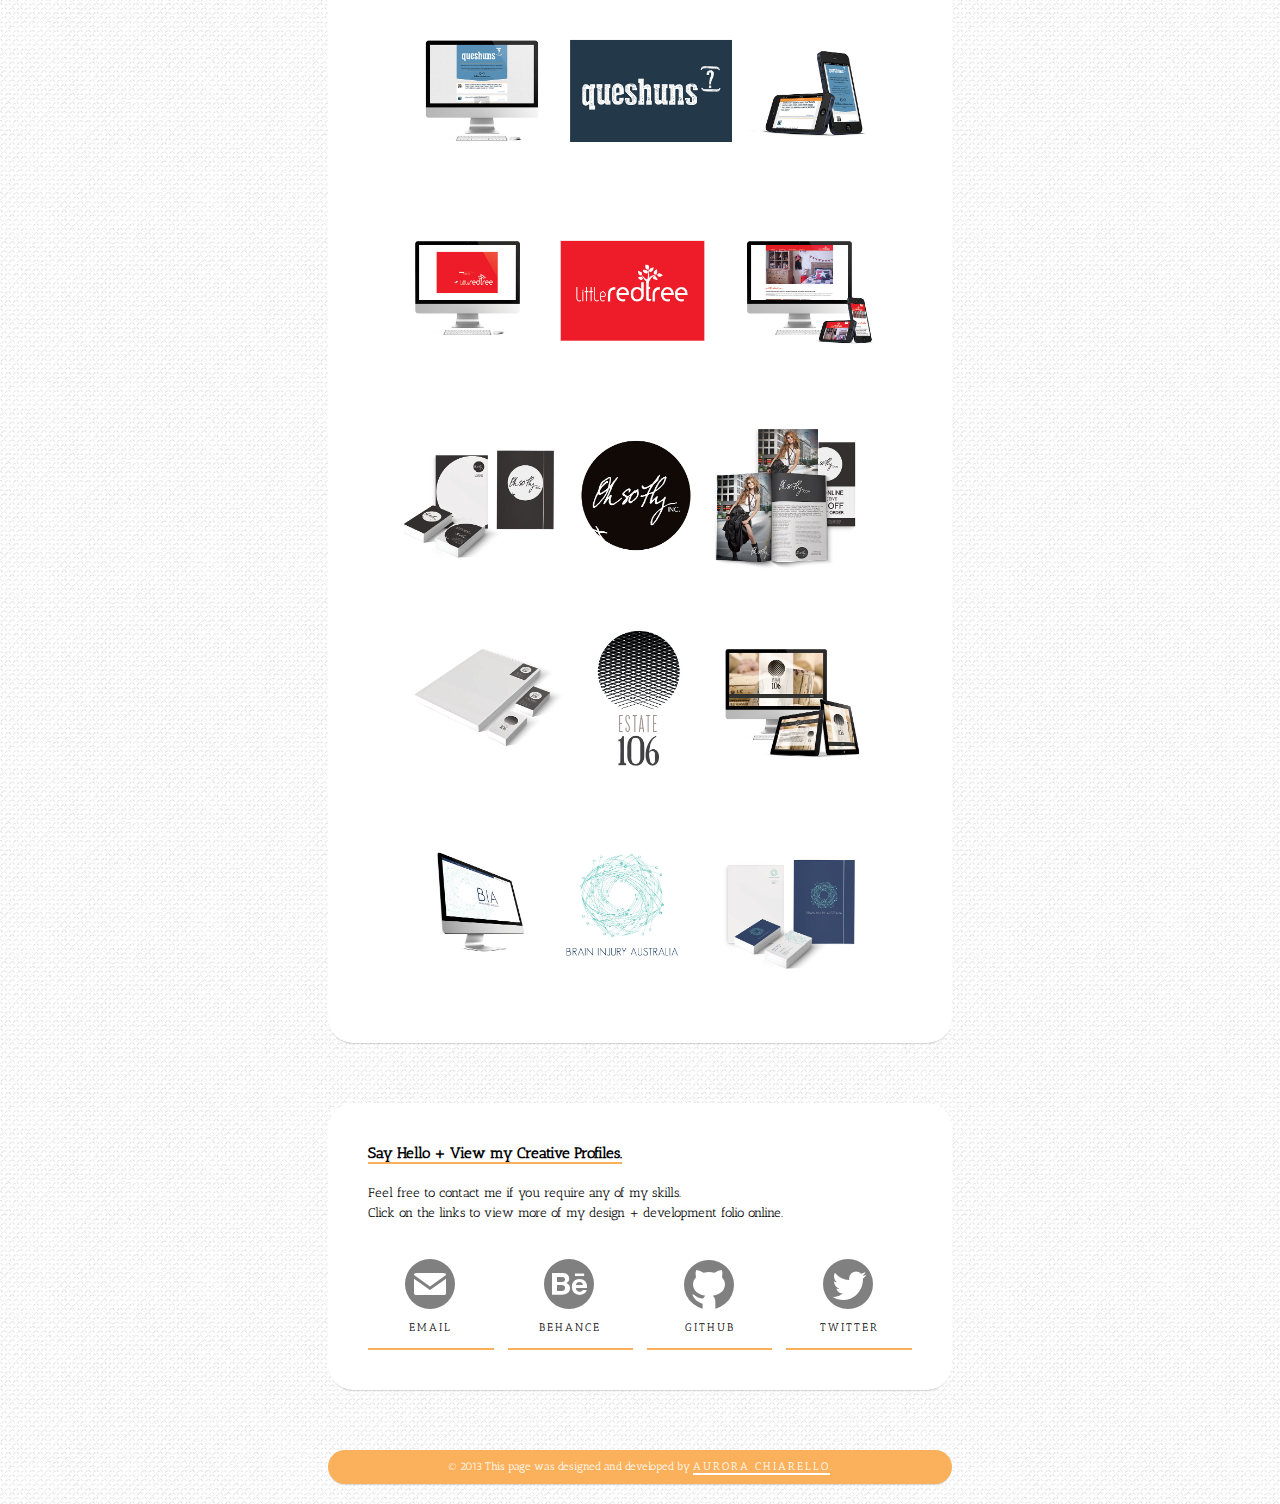
==== commit 4cb05a90: "typo fix" ====
--- a/new design/Index.html
+++ b/new design/Index.html
@@ -81,7 +81,7 @@
         <div class="contact-buttons span6 offset3">
             <span id="underline"><strong>Say Hello + View my Creative Profiles.</strong></span><br><br>
             Feel free to contact me if you require any of my skills. <br>
-            Click on the links to view more of more design + development folio online.
+            Click on the links to view more of my design + development folio online.
             <ul>
                 <li class="span3">
                     <a href="mailto:chiarello.aj@gmail.com"> <i class="ss-icon"> &#x2709;</i>
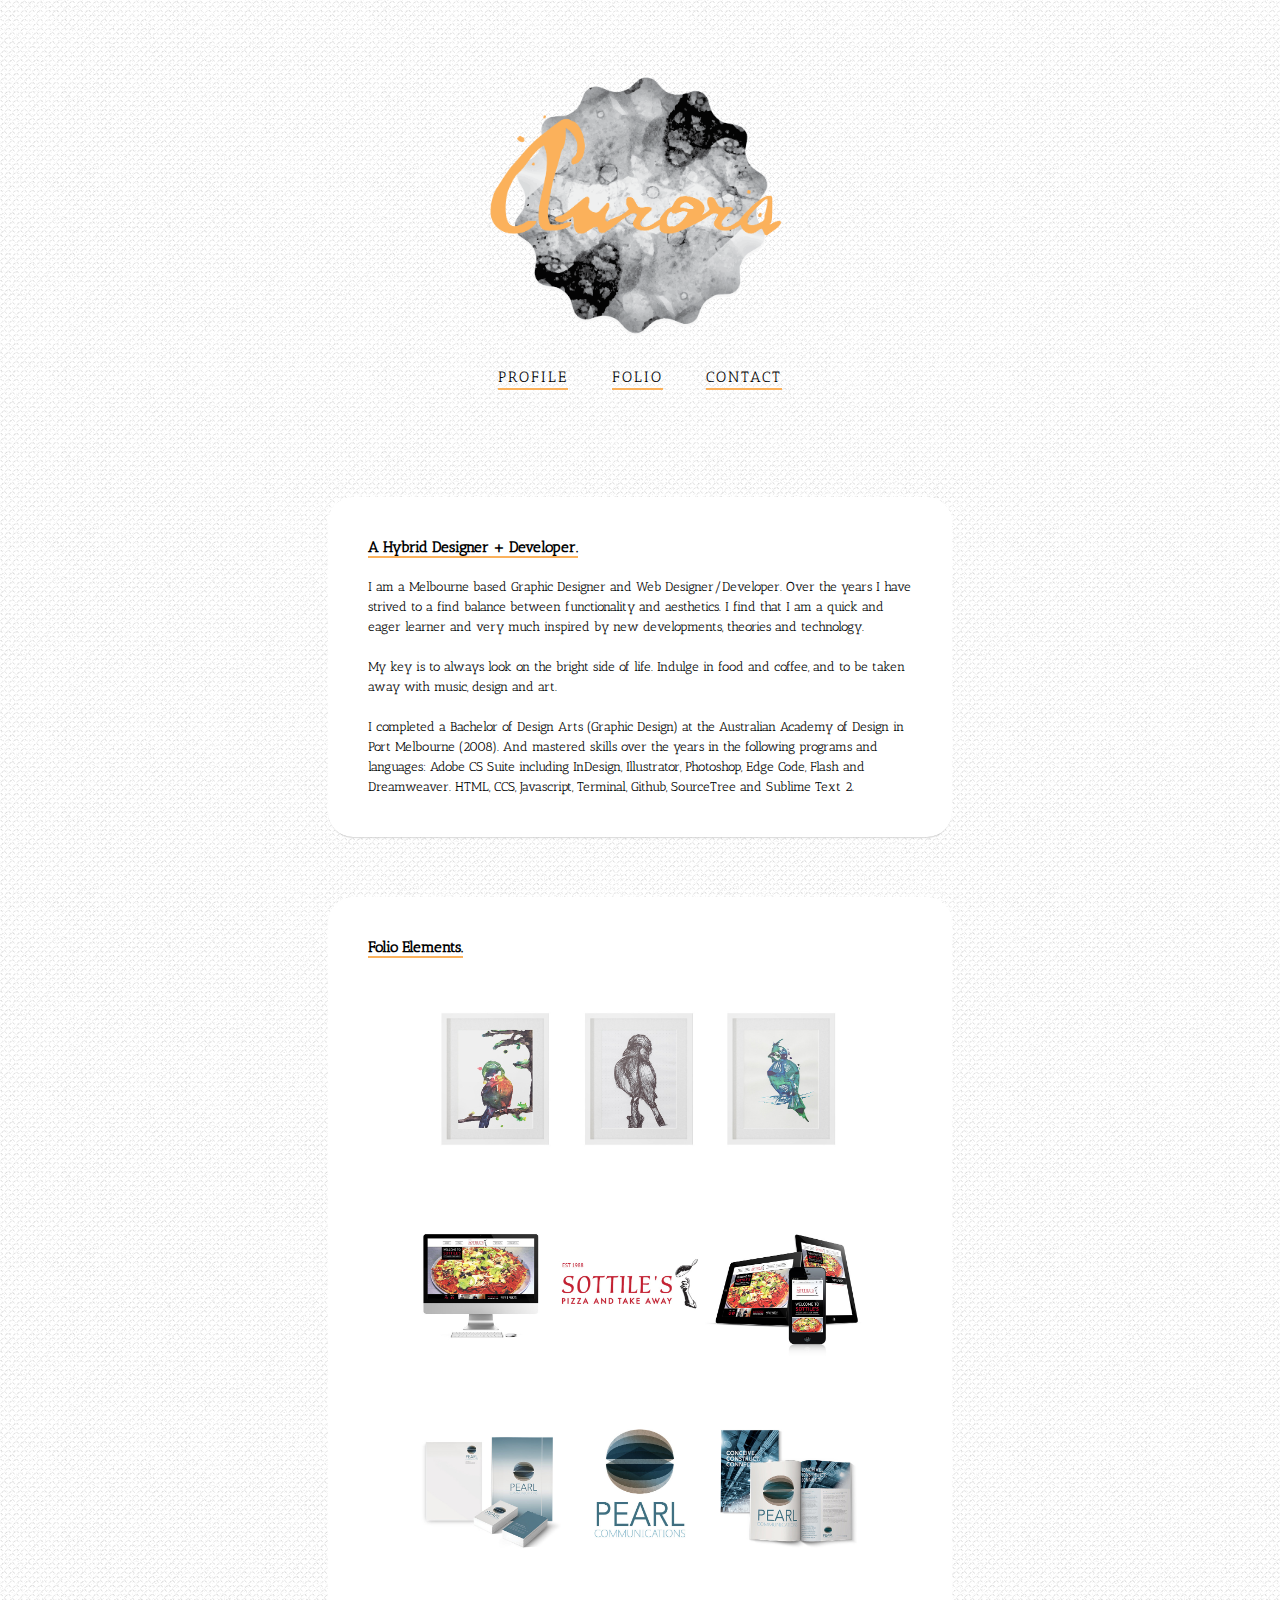
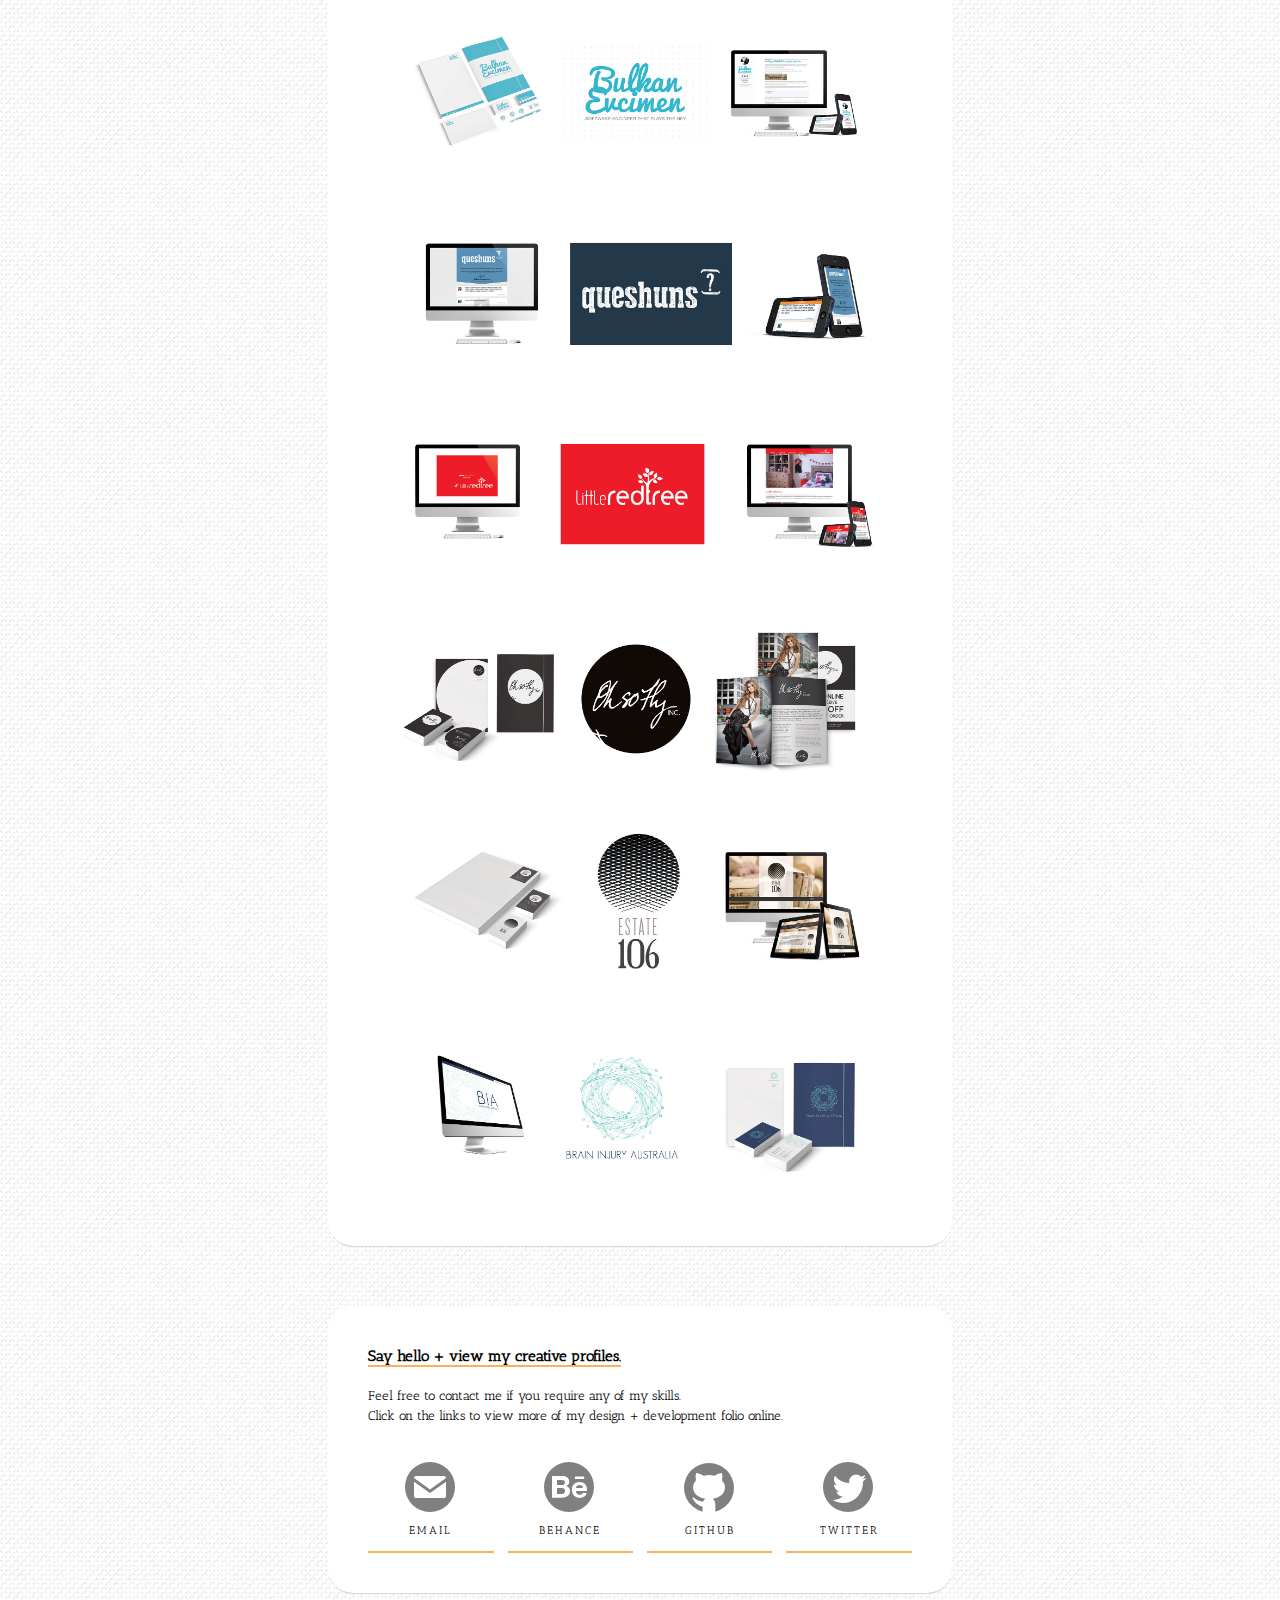
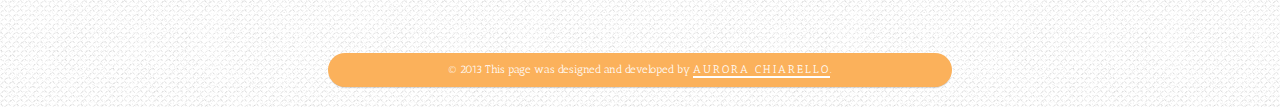
==== commit 6f70daeb: "new gallery image" ====
--- a/new design/Index.html
+++ b/new design/Index.html
@@ -38,7 +38,7 @@
 <!-- Profile --> 
     <div class="profile row-fluid" id="two">
         <div class="content span6 offset3">
-           <span id="underline"><strong> A Hybrid Designer + Developer.</strong></span> <br><br> I am a Melbourne based Graphic Designer and Web Designer/Developer. Over the years I have strived to a find balance between functionality and aesthetics. I find that I am a quick and eager learner and very much inspired by new developments, theories and technology.<br><br>My key is to always look on the bright side of life. Indulge in food and coffee, and to be taken away with music, design and art. <br><br> I completed a Bachelor of Design Arts (Graphic Design) at the Australian Academy of Design in Port Melbourne (2008). And mastered skills over the years in the following programs and languages: Adobe CS Suite including InDesign, Illustrator, Photoshop, Edge Code, Flash and Dreamweaver. HTML, CCS, Javascript, Terminal, Github and Coda2.
+           <span id="underline"><strong> A Hybrid Designer + Developer.</strong></span> <br><br> I am a Melbourne based Graphic Designer and Web Designer/Developer. Over the years I have strived to a find balance between functionality and aesthetics. I find that I am a quick and eager learner and very much inspired by new developments, theories and technology.<br><br>My key is to always look on the bright side of life. Indulge in food and coffee, and to be taken away with music, design and art. <br><br> I completed a Bachelor of Design Arts (Graphic Design) at the Australian Academy of Design in Port Melbourne (2008). And mastered skills over the years in the following programs and languages: Adobe CS Suite including InDesign, Illustrator, Photoshop, Edge Code, Flash and Dreamweaver. HTML, CCS, Javascript, Terminal, Github, SourceTree and Sublime Text 2.
         </div>
     </div>    
       
@@ -51,6 +51,9 @@
                 <a href="http://www.behance.net/gallery/The-Birds/8872455"> <img src="img/slide-01.jpg"> </a>
             </div>
             <div class="image">
+                <a href="https://www.behance.net/gallery/14963191/Sottiles-Pizza-Werribee"> <img src="img/slide-09.jpg"> </a>
+            </div>  
+            <div class="image">
                 <a href="http://www.behance.net/gallery/Pearl-Communications-Concept/7625923"> <img src="img/slide-02.jpg"> </a>
             </div>
             <div class="image">
@@ -79,7 +82,7 @@
 <!-- Contact -->     
     <div class="contact row-fluid" id="four">
         <div class="contact-buttons span6 offset3">
-            <span id="underline"><strong>Say Hello + View my Creative Profiles.</strong></span><br><br>
+            <span id="underline"><strong>Say hello + view my creative profiles.</strong></span><br><br>
             Feel free to contact me if you require any of my skills. <br>
             Click on the links to view more of my design + development folio online.
             <ul>
